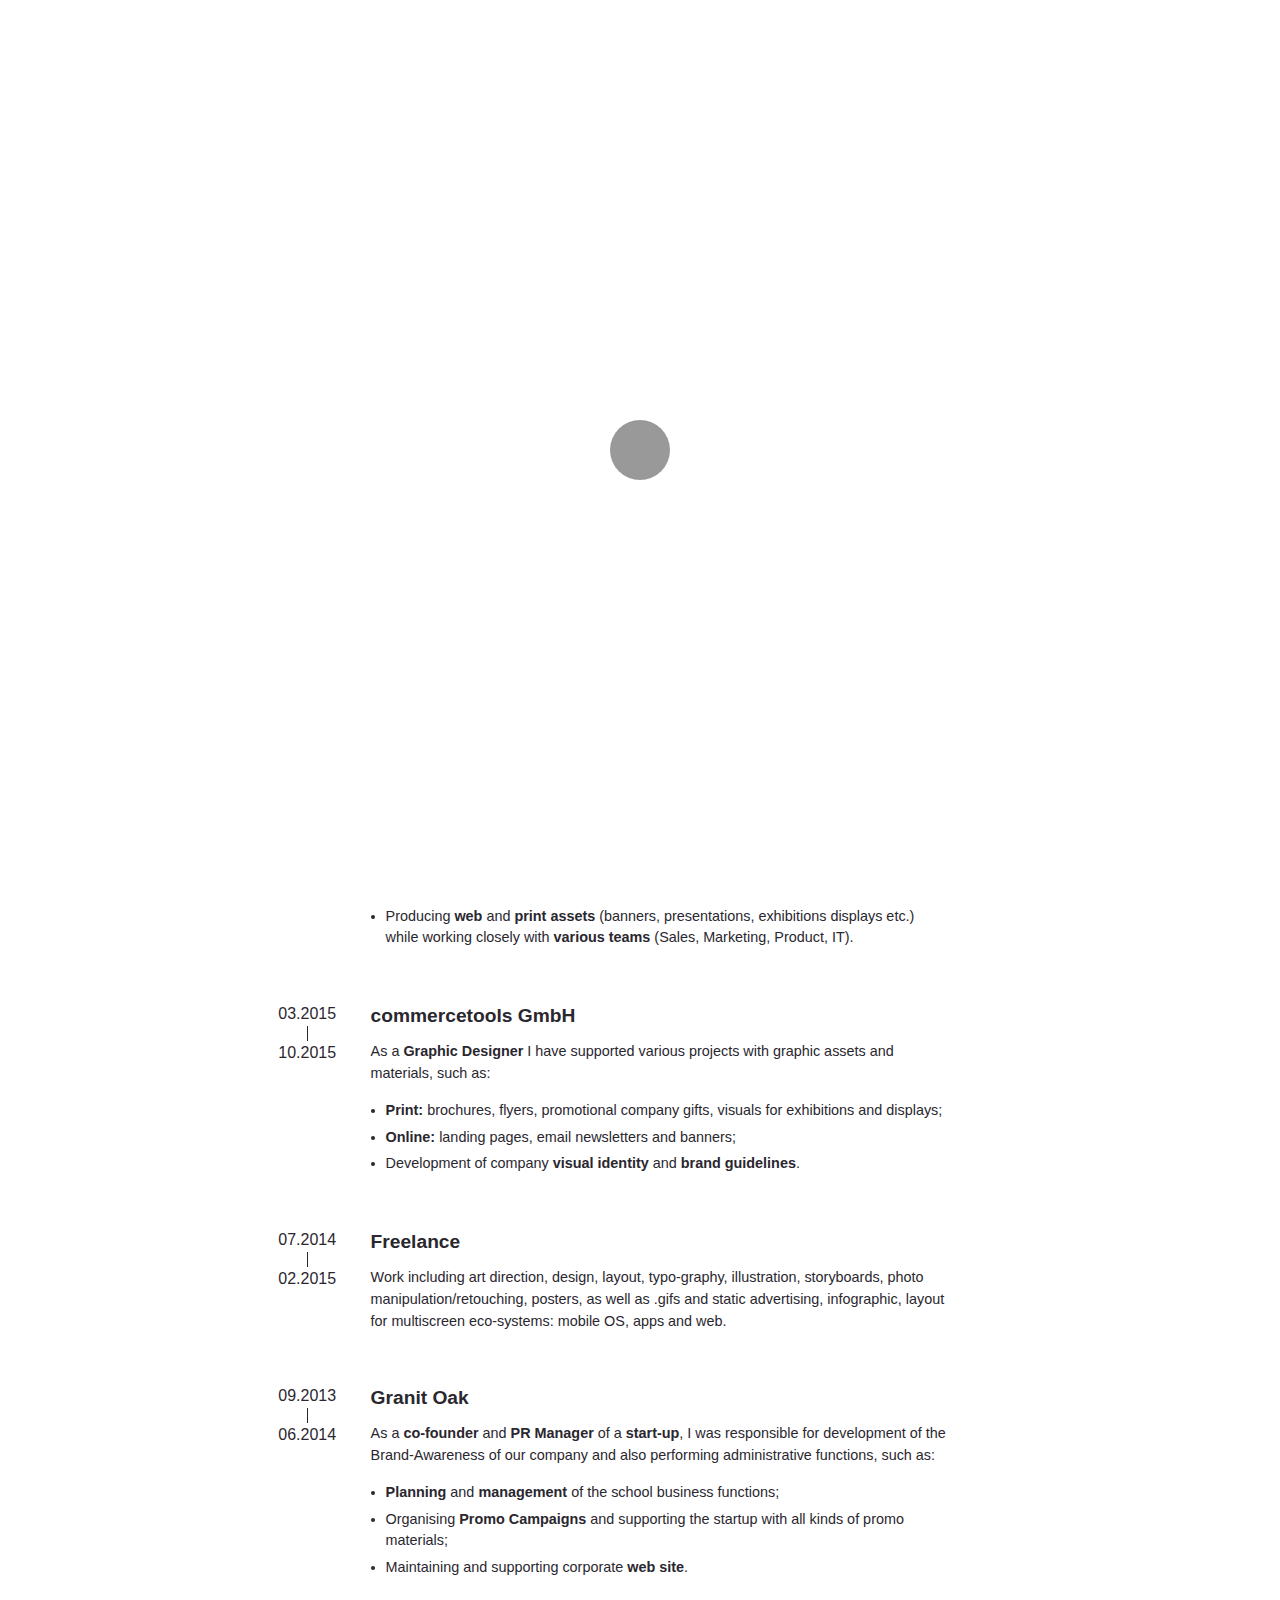
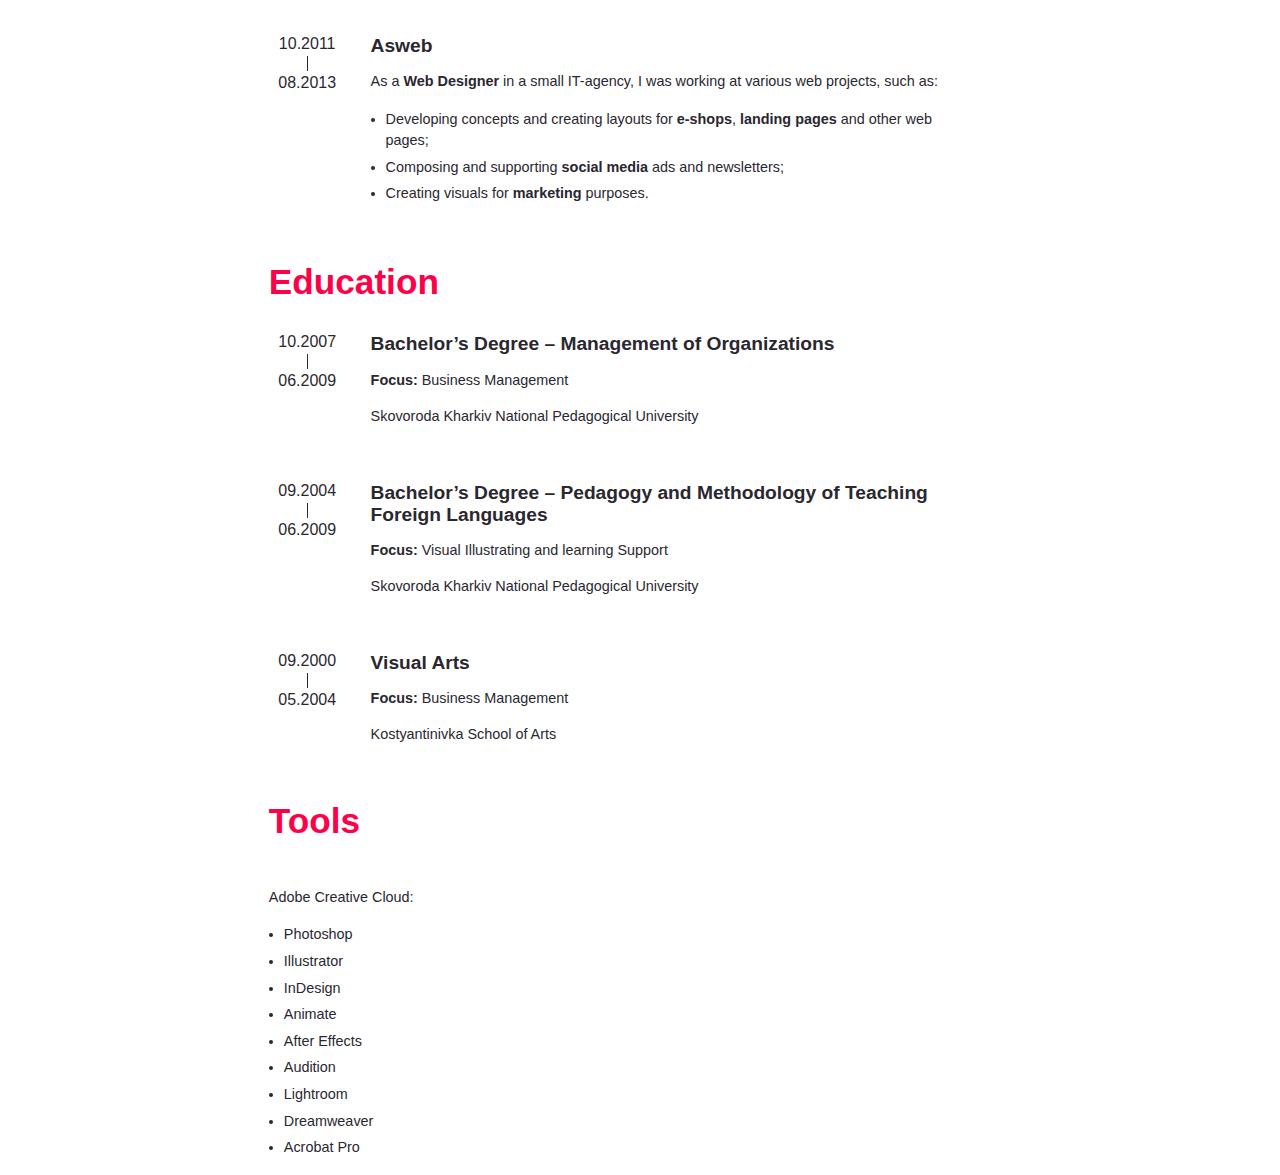
==== cv.html @ 1676bf12 "added cv" ====
<!DOCTYPE html>
<html lang="en" class="no-js">

<head>
	<meta charset="UTF-8" />
	<meta name="viewport" content="width=device-width, initial-scale=1">
	<title>Elena Volovicheva</title>
	<meta name="description" content="Online Portfolio of Elena Volovicheva." />
	<meta name="keywords" content="elena volovicheva, portfolio, designer, visual designer, web designer, designer berlin, front-end developer, front end developer"
	/>
	<meta name="author" content="Elena Volovicheva" />
	<link rel="shortcut icon" href="favicon.ico">
	<link rel="stylesheet" type="text/css" href="css/base.css" />
	<link rel="stylesheet" href="plyr-master/dist/plyr.css">
	<script>document.documentElement.className = "js"; var supportsCssVars = function () { var e, t = document.createElement("style"); return t.innerHTML = "root: { --tmp-var: bold; }", document.head.appendChild(t), e = !!(window.CSS && window.CSS.supports && window.CSS.supports("font-weight", "var(--tmp-var)")), t.parentNode.removeChild(t), e }; supportsCssVars() || alert("Please view this page in a modern browser that supports CSS Variables.");</script>
</head>

<body class="loading">
	<svg class="hidden">
		<symbol id="icon-arrow" viewBox="0 0 24 24">
			<title>arrow</title>
			<polygon points="6.3,12.8 20.9,12.8 20.9,11.2 6.3,11.2 10.2,7.2 9,6 3.1,12 9,18 10.2,16.8 " />
		</symbol>
		<symbol id="icon-drop" viewBox="0 0 55 55">
			<title>Elena Volovicheva</title>
			<a href="index.html">
				<path class="cls-1 logo" d="M0,46.43l.52-.21c.34-.13.84-.36,1.49-.67a37.86,37.86,0,0,0,5.26-3.17A71,71,0,0,0,22.59,26.91a65.69,65.69,0,0,0,3.87-5.84,45.23,45.23,0,0,0,3.26-6.62,21.59,21.59,0,0,0,1-3.56,9.15,9.15,0,0,0,.1-3.44A3.08,3.08,0,0,0,29.4,5.24,4.88,4.88,0,0,0,28,4.74a9.1,9.1,0,0,0-1.71-.14,12.25,12.25,0,0,0-7.17,2.32A17.72,17.72,0,0,0,14,13.06a39.6,39.6,0,0,0-3.95,16.71,48,48,0,0,0,.41,8.74,29.63,29.63,0,0,0,2.25,8.16c1.12,2.44,2.87,4.52,4.75,4.62l.18,0s.12,0,0,0h.13a3.11,3.11,0,0,0,.48,0,7.87,7.87,0,0,0,.81-.13,10.78,10.78,0,0,0,1.78-.57,21.24,21.24,0,0,0,3.49-1.9A66.26,66.26,0,0,0,36.18,37.91a136.07,136.07,0,0,0,9-11.47A145.24,145.24,0,0,0,56.54,7.62C57.72,5.23,58.6,3.33,59.17,2S60,0,60,0s-.22.73-.65,2.1-1.1,3.36-2.11,5.84A123.44,123.44,0,0,1,47.13,27.71a117.44,117.44,0,0,1-8.69,12.12A63.69,63.69,0,0,1,26.33,51.59a24,24,0,0,1-4,2.31,14.26,14.26,0,0,1-2.36.82,11.18,11.18,0,0,1-1.36.24c-.27,0-.43,0-.62,0H17.2a8,8,0,0,1-5.1-2.45,15.26,15.26,0,0,1-2.87-4.22,33,33,0,0,1-2.64-9.23,52.7,52.7,0,0,1-.53-9.47A43.43,43.43,0,0,1,10.6,11.24a20.56,20.56,0,0,1,6.34-7.36A16.2,16.2,0,0,1,21.4,1.75a16.69,16.69,0,0,1,2.39-.51c.41-.05.84-.08,1.26-.12l1.08,0a13.16,13.16,0,0,1,2.53.26,7.9,7.9,0,0,1,2.5,1,6,6,0,0,1,2,2,7,7,0,0,1,.9,2.54,11.92,11.92,0,0,1-.28,4.66,24.6,24.6,0,0,1-1.33,4A54.26,54.26,0,0,1,24.4,28.31a71.83,71.83,0,0,1-8.83,9,56.26,56.26,0,0,1-7.86,5.71,34.39,34.39,0,0,1-5.62,2.7c-.68.25-1.2.42-1.55.52Z"
				/>
			</a>
		</symbol>
		<symbol id="icon-plus" viewBox="0 0 25 24">
			<title>plus</title>
			<path d="M13.568 11.216h11.216v1.568H13.568V24H12V12.784H.784v-1.568H12V0h1.568v11.216z" />
		</symbol>
		<symbol id="icon-arrowdown" viewBox="0 0 12 25">
			<title>arrow down</title>
			<path d="M4.916.3v21.017l-3.563-3.564L.25 18.856 5.7 24.3l5.45-5.444-1.102-1.103-3.564 3.564V.3z" />
		</symbol>
	</svg>
	<section class="scrollable">
		<div class="message">View on a larger screen is recommended</div>
		<!-- Outer grid (header, title, etc.) -->
		<div class="grid-scrollable grid--outer">
			<header class="codrops-header">
				<div class="codrops-links">
					<a class="codrops-icon codrops-icon--drop" href="#" title="Back to the article">
						<svg class="icon icon--drop">
							<use xlink:href="#icon-drop"></use>
						</svg>
					</a>
				</div>
			</header>
			<div class="title-wrap">
				<h2 class="title">Work Expeience</h2>
				<div class="cv-container">
					<div class="cv-block-container">
							<div class="cv-block-left">
								<span class="cv-date">05.2018</span>
								<div class="vertical-line"></div>
								<span class="cv-date">Present</span>
							</div>
								<div class="cv-block-right">
									<span class="company-name">Fonpit AG</span>
									<p>As a <b>Senior Visual UI Designer</b> and member of <b>Development Team</b>, performing a managing and <b>Art Direction</b> role.
									</p>
									<ul class="job-description">
										<li>Front-end development for various...</li>
										<li><b>Web Pages</b> and <b>Apps</b>: concepting, creating UX flows, prototyping and layouting;</li>
										<li><b>Automatisation</b> of the process of creating visual assets for internal usage;</li>
										<li><b>Also</b>: photography with postproduction, branding, illustrating, motion design.</li>
									</ul>
								</div>
					</div>
				<div class="cv-block-container">
					<div class="cv-block-left">
						<span class="cv-date">03.2017</span>
						<div class="vertical-line"></div>
						<span class="cv-date">05.2018</span>
					</div>
						<div class="cv-block-right">
							<span class="company-name">orderbird AG</span>
							<p>As a <b>Visual Designer</b> in <b>Marketing Department</b>, I have participated as a co-creative director, concepting and executing various kinds of design projects, such as:
							</p>
							<ul class="job-description">
								<li>Marketing campaigns, which include <b>animations</b>, explanation <b>videos</b>, <b>HTML5</b> and <b>static</b> banners, print materials;</li>
								<li><b>Web Pages</b> and <b>Apps</b>: concepting, creating UX flows, prototyping and layouting;</li>
								<li><b>Automatisation</b> of the process of creating visual assets for internal usage;</li>
								<li><b>Also</b>: photography with postproduction, branding, illustrating, motion design.</li>
							</ul>
						</div>
				</div>
				<div class="cv-block-container">
						<div class="cv-block-left">
							<span class="cv-date">03.2016</span>
							<div class="vertical-line"></div>
							<span class="cv-date">03.2017</span>
						</div>
						<div class="cv-block-right">
							<span class="company-name">simplesurance GmbH</span>
							<p>As a <b>Visual Designer</b> my field of responsibility included executing projects for internal needs of the company, as well the client‘s needs:
							</p>
							<ul class="job-description">
								<li>Creating wireframes and <b>high-fidelity mockups</b> to communicate design concepts of various <b>technical solutions</b> (e.g. White Label, API and Plugin) to the clients;</li>
								<li>Producing <b>web</b> and <b>print assets</b> (banners, presentations, exhibitions displays etc.) while working closely with <b>various teams</b> (Sales, Marketing, Product, IT).</li>
							</ul>
						</div>
					</div>
					<div class="cv-block-container">
							<div class="cv-block-left">
								<span class="cv-date">03.2015</span>
								<div class="vertical-line"></div>
								<span class="cv-date">10.2015</span>
							</div>
							<div class="cv-block-right">
								<span class="company-name">commercetools GmbH</span>
								<p>As a <b>Graphic Designer</b> I have supported various projects with graphic assets and materials, such as:
								</p>
								<ul class="job-description">
									<li><b>Print: </b>brochures, flyers, promotional company gifts, visuals for exhibitions and displays;</li>
									<li><b>Online: </b>landing pages, email newsletters and banners;</li>
									<li>Development of company <b>visual identity</b> and <b>brand guidelines</b>.</li>
								</ul>
							</div>
						</div>				
						<div class="cv-block-container">
								<div class="cv-block-left">
									<span class="cv-date">07.2014</span>
									<div class="vertical-line"></div>
									<span class="cv-date">02.2015</span>
								</div>
								<div class="cv-block-right">
									<span class="company-name">Freelance</span>
									<p>Work including art direction, design, layout, typo-graphy, illustration, storyboards, photo manipulation/retouching, posters, as well as .gifs and static advertising, infographic, layout for multiscreen eco-systems: mobile OS, apps and web.
									</p>
								</div>
							</div>				
							<div class="cv-block-container">
									<div class="cv-block-left">
										<span class="cv-date">09.2013</span>
										<div class="vertical-line"></div>
										<span class="cv-date">06.2014</span>
									</div>
									<div class="cv-block-right">
										<span class="company-name">Granit Oak</span>
										<p>As a <b>co-founder</b> and <b>PR Manager</b> of a <b>start-up</b>, I was responsible for development of the Brand-Awareness of our company and also performing administrative functions, such as:
										</p>
										<ul class="job-description">
											<li><b>Planning</b> and <b>management</b> of the school business functions;</li>
											<li>Organising <b>Promo Campaigns</b> and supporting the startup with all kinds of promo materials;</li>
											<li>Maintaining and supporting corporate <b>web site</b>.</li>
										</ul>
									</div>
							</div>
							<div class="cv-block-container">
									<div class="cv-block-left">
										<span class="cv-date">10.2011</span>
										<div class="vertical-line"></div>
										<span class="cv-date">08.2013</span>
									</div>
									<div class="cv-block-right">
										<span class="company-name">Asweb</span>
										<p>As a <b>Web Designer</b> in a small IT-agency, I was working at various web projects, such as:
										</p>
										<ul class="job-description">
											<li>Developing concepts and creating layouts for <b>e-shops</b>, <b>landing pages</b> and other web pages;</li>
											<li>Composing and supporting <b>social media</b> ads and newsletters;</li>
											<li>Creating visuals for <b>marketing</b> purposes.</li>
										</ul>
									</div>
							</div>
							<div>
								<h2 class="title">Education</h2>
								<div class="space-30"></div>
							</div>
							<div class="cv-block-container">
									<div class="cv-block-left">
										<span class="cv-date">10.2007</span>
										<div class="vertical-line"></div>
										<span class="cv-date">06.2009</span>
									</div>
									<div class="cv-block-right">
										<span class="company-name">Bachelor’s Degree – Management of Organizations</span>
										<p><b>Focus:</b> Business Management
										</p>
										<p>Skovoroda Kharkiv National Pedagogical University
										</p>
									</div>
							</div>
							<div class="cv-block-container">
									<div class="cv-block-left">
										<span class="cv-date">09.2004</span>
										<div class="vertical-line"></div>
										<span class="cv-date">06.2009</span>
									</div>
									<div class="cv-block-right">
										<span class="company-name">Bachelor’s Degree – Pedagogy and Methodology of Teaching Foreign Languages</span>
										<p><b>Focus:</b> Visual Illustrating and learning Support
										</p>
										<p>Skovoroda Kharkiv National Pedagogical University
										</p>
									</div>
							</div>							
							<div class="cv-block-container">
									<div class="cv-block-left">
										<span class="cv-date">09.2000</span>
										<div class="vertical-line"></div>
										<span class="cv-date">05.2004</span>
									</div>
									<div class="cv-block-right">
										<span class="company-name">Visual Arts</span>
										<p><b>Focus:</b> Business Management
										</p>
										<p>Kostyantinivka School of Arts
										</p>
									</div>
							</div>
							<div>
								<h2 class="title">Tools</h2>
								<div class="space-30"></div>
							</div>
							<div>
								<div>
									<p>Adobe Creative Cloud:</p>
									<ul class="job-description">
										<li>Photoshop</li>
										<li>Illustrator</li>
										<li>InDesign</li>
										<li>Animate</li>
										<li>After Effects</li>
										<li>Audition</li>
										<li>Lightroom</li>
										<li>Dreamweaver</li>
										<li>Acrobat Pro</li>
									</ul>
								</div>
								<div></div>
							</div>
			</div>
			</div>
			<a href="index.html" class="menu-item zero-item">Home</a>
			<a href="works.html" class="menu-item first-item">Works</a>
			<a href="cv.html" class="menu-item second-item">Curriculum Vitae</a>
			<a href="contact.html" class="menu-item last-item">Contact</a>
			<div class="side">
				<span class="side__content">Produced in London</span>
				<span class="side__content">Made by Brain Gap</span>
			</div>
		</div>
	</section>
	<script src="js/imagesloaded.pkgd.min.js"></script>
	<script src="js/TweenMax.min.js"></script>
	<script src="js/demo.js"></script>
</body>

</html>
---- css/base.css ----
@import url('https://fonts.googleapis.com/css?family=Playfair+Display:400,700');
article,aside,details,figcaption,figure,footer,header,hgroup,main,nav,section,summary{display:block;}audio,canvas,video{display:inline-block;}audio:not([controls]){display:none;height:0;}[hidden]{display:none;}html{font-family:sans-serif;-ms-text-size-adjust:100%;-webkit-text-size-adjust:100%;}body{margin:0;}a:focus{outline:thin dotted;}a:active,a:hover{outline:0;}h1{font-size:2em;margin:0.67em 0;}abbr[title]{border-bottom:1px dotted;}b,strong{font-weight:bold;}dfn{font-style:italic;}hr{-moz-box-sizing:content-box;box-sizing:content-box;height:0;}mark{background:#ff0;color:#000;}code,kbd,pre,samp{font-family:monospace,serif;font-size:1em;}pre{white-space:pre-wrap;}q{quotes:"\201C" "\201D" "\2018" "\2019";}small{font-size:80%;}sub,sup{font-size:75%;line-height:0;position:relative;vertical-align:baseline;}sup{top:-0.5em;}sub{bottom:-0.25em;}img{border:0;}svg:not(:root){overflow:hidden;}figure{margin:0;}fieldset{border:1px solid #c0c0c0;margin:0 2px;padding:0.35em 0.625em 0.75em;}legend{border:0;padding:0;}button,input,select,textarea{font-family:inherit;font-size:100%;margin:0;}button,input{line-height:normal;}button,select{text-transform:none;}button,html input[type="button"],input[type="reset"],input[type="submit"]{-webkit-appearance:button;cursor:pointer;}button[disabled],html input[disabled]{cursor:default;}input[type="checkbox"],input[type="radio"]{box-sizing:border-box;padding:0;}input[type="search"]{-webkit-appearance:textfield;-moz-box-sizing:content-box;-webkit-box-sizing:content-box;box-sizing:content-box;}input[type="search"]::-webkit-search-cancel-button,input[type="search"]::-webkit-search-decoration{-webkit-appearance:none;}button::-moz-focus-inner,input::-moz-focus-inner{border:0;padding:0;}textarea{overflow:auto;vertical-align:top;}table{border-collapse:collapse;border-spacing:0;}
*,
*::after,
*::before {
	box-sizing: border-box;
}

body {
	/* --color-emphasis: #fbc92d; */
	--color-emphasis: #fe0048;
	--color-text: #2a272f;
	--color-bg: #fff;
	--color-link: #000;
	--color-link-hover: #444;
	--color-revealer: #fe0048;
	 /* rgb(250, 201, 47); */
	--color-side-text: #ddd;
	--color-toggle-bg: #333;
	--color-toggle: #fff;
	--color-title-full: #aaa;
	--color-description-full: #929292;
	--color-lines: #f3f3f3;
	font-family: 'Montserrat', sans-serif;
	min-height: 100vh;
	color: #57585c;
	color: var(--color-text);
	background-color: #fff;
	background-color: var(--color-bg);
}

.scrollable {
	overflow-y: scroll;
}

p {
	font-size: 0.9em;
	line-height: 1.5em;
}

a:active {
	color: var(--color-emphasis);
}

iframe {
	border: none;
}

.player {
	margin-bottom: 20px;
}

.banner-container {
	display: flex;
	flex-direction: column;
}

.column {
	margin-left: 5px;
}

.flex {
	display: flex;
}

.label {
	font-size: 0.85rem;
	line-height: 0;
	color: var(--color-description-full);
	margin-top: 10px;
}

/* Page Loader */
.js .loading::before {
	content: '';
	position: fixed;
	z-index: 100000;
	top: 0;
	left: 0;
	width: 100%;
	height: 100%;
	background: var(--color-bg);
}

.js .loading::after {
	content: '';
	position: fixed;
	z-index: 100000;
	top: 50%;
	left: 50%;
	width: 60px;
	height: 60px;
	margin: -30px 0 0 -30px;
	pointer-events: none;
	border-radius: 50%;
	opacity: 0.4;
	background: var(--color-link);
	animation: loaderAnim 0.7s linear infinite alternate forwards;
}

@keyframes loaderAnim {
	to {
		opacity: 1;
		transform: scale3d(0.5,0.5,1);
	}
}

a {
	text-decoration: none;
	color: var(--color-link);
	outline: none;
}

a:hover,
a:focus {
	color: var(--color-link-hover);
	outline: none;
}

.hidden {
	position: absolute;
	overflow: hidden;
	width: 0;
	height: 0;
	pointer-events: none;
}

.message {
	position: relative;
	z-index: 100;
	padding: 1rem;
	font-size: 0.75rem;
	text-align: center;
	color: var(--color-bg);
	background: var(--color-text);
}

/* Icons */
.icon {
	display: block;
	width: 1.5em;
	height: 1.5em;
	margin: 0 auto;
	fill: currentColor;
}

.logo {
	fill: var(--color-emphasis);
}

main {
	position: relative;
	height: 100vh;
}

.my_pic-container {
	display: flex;
    justify-content: flex-end;
}

.my-pic {
	height: 85vh;
	margin-top: 15vh;
}

.grid--thumbs {
	display: none;
}

.grid--outer {
	padding: 1.5rem;
}

.codrops-header {
	position: relative;
	display: flex;
	flex-direction: row;
	align-items: center;
}

.codrops-header__title {
	font-size: 1em;
	font-weight: normal;
	margin: 0;
}

.codrops-links {
	position: relative;
	display: flex;
	justify-content: center;
	margin: 0 1em 0 0;
	text-align: center;
	white-space: nowrap;
}

.codrops-icon {
	display: inline-block;
	margin: 0.15em;
	padding: 0.25em;
}

.title-wrap {
	padding: 2rem 0;
	margin-top: 5vh;
}

.side {
	font-size: 0.85rem;
	color: var(--color-side-text);
}

.side__content {
	display: block;
	padding: 0 1rem 0 0;
}

.grid__item-title {
	font-weight: normal;
}

.title {
	margin: 0;
	font-size: 2rem;
	line-height: 1.2;
	color: var(--color-emphasis);
}

.subtitle {
	font-size: 1rem;
	margin: 0;
}

.profession {
	font-size: 1.25rem;
	margin: 0 0 25px 0;
	display: block;
}

.year {
	font-size: 1rem;
	display: block;
}

.fullview__details-container {
	margin-top: 20px;
}

.fullview__details {
	text-transform: uppercase;
	color: var(--color-emphasis);
	font-size: 0.85rem;
	margin-bottom: 0;
}

.year::before {
	content: '―';
	margin-right: 0.5rem;
}

.fullview__item {
	background-size: cover;
	background-position: 50% 50%;
	padding: 80vh 1.5rem 1.5rem;
	margin: 0 0 2rem 0;
	overflow-y: scroll;
}

.fullview__item-title {
	color: var(--color-emphasis);
	line-height: 1.85rem;
	padding-bottom: 4px;
}

.fullview__item-titlewrap {
	margin-top: 5rem;
	/* position: fixed; */
	padding: 1.5rem;
	background: #fff;
}

.fullview__title {
	display: none;
	color: var(--color-title-full);
	font-weight: normal;
	font-size: 1rem;
}

.fullview__item-number {
	font-size: 1.5rem;
	padding: 3rem 1.5rem 0 1.5rem;
	margin-top: 3rem;
	background: #fff;
	display: block;
}

.fullview__item-title {
	font-weight: bold;
	font-size: 1.75rem;
	margin: 0;
}

.fullview__item-description {
	font-size: 0.85rem;
	color: var(--color-description-full);
	margin: 0;
}

.fullview__item-more {
	font-weight: bold;
}

.fullview__year-list {
	padding-left: 0;
	margin-top: 4px;
	max-width: 360px;
	font-size: 0.85rem;
	line-height: 1rem;
}

.fullview__year-list li {
	line-height: 1.2rem;
	list-style-type: none;
}

.showcase-container {
	margin-top: 5rem;
	display: flex;
	flex-direction: column;
	width: 90vw;
	z-index: 1;
	margin-left: 8vw;
}

.player-container {
    width: 100%;
    height: 100%;
    max-width: 1034px;
    max-height: 543px;
    margin: 0 auto;
}

.player-container div {
	position: relative;
    padding-top: 25px;
    padding-bottom: 67.5%;
    height: 0;
}

.player {
    box-sizing: border-box;
    background: url(../img/Laptop-frame.png) center center no-repeat;
    background-size: contain;
    padding: 11.9% 15.5% 14.8%;
    position: absolute;
    top: 0;
    left: 0;
    width: 100%;
    height: 100%;
}

.player-frame {
	position: absolute;
	top: 0;
	left: 0;
	width: 100%;
	height: 100%;
}

.first-view {
	display: flex;
}

@media screen and (min-width: 55em) {
	.js main {
		/* height: 100vh; */
		overflow: hidden;
	}
	.message {
		display: none;
	}
	.codrops-header {
		padding: 1rem;
	}
	.title {
		font-size: 2.75vw;
	}
	.side {
		display: flex;
	}
	.side__content {
		padding: 1rem;
	}
	.grid {
		position: absolute;
		top: 0;
		left: 0;
		width: 100%;
		height: 100vh;
		display: grid;
		grid-template-columns: 16vw 16vw 16vw 20vw 12vw;
		grid-column-gap: 5vw;
		pointer-events: none;
		overflow: hidden;
	}

	.grid-scrollable {
		position: absolute;
		top: 0;
		left: 0;
		width: 100%;
		display: grid;
		grid-template-columns: 16vw 16vw 16vw 20vw 12vw;
		grid-column-gap: 5vw;
		pointer-events: none;
		overflow: hidden;
	}

	.cv-container {
		margin-top: 30px;
		display: flex;
		flex-direction: column;
	}
	.cv-block-container {
		display: flex;
		margin-bottom: 40px;
	}
	.cv-block-left {
		flex-grow: 1;
		max-width: 6vw;
		margin-right: 25px;
		display: flex;
		align-items: center;
		flex-direction: column;
		align-items: center;
	}
	.cv-block-right {
		flex-grow: 2;
		max-width: 45vw;
	}
	.cv-date {
		font-size: 1em;
		font-weight: 400;
	}
	.company-name {
		font-size: 1.2em;
		font-weight: 700;
		margin-bottom: 15px;
	}
	.vertical-line {
		width: 1px;
		height: 15px;
		margin: 3px auto;
		background-color: var(--color-text);
	}
	.job-description {
		padding-left: 15px;
	}
	.job-description li {
		font-size: 0.9em;
		line-height: 1.5em;
		margin-top: 5px;
	}
	.grid--outer {
		padding: 0;
		grid-template-rows: 13vh auto;
		align-items: start;
	}
	.grid__box:not(:first-child),
	.grid__box:not(:last-child)  {
		border: 1px solid var(--color-lines);
		border-width: 0 1px;
	}
	.grid--thumbs {
		z-index: 100;
	}
	.grid__item {
		pointer-events: auto;
		align-self: end;
		transform: translate3d(0,30px,0);
	}
	.grid__item::after {
		content: '';
		position: absolute;
		width: calc(100% + 2rem);
		height: calc(100% + 3rem);
		bottom: 0;
		left: 0;
	}
	.grid__item:not(.grid__item--more) {
		cursor: pointer;
	}
	.grid__item-imgwrap {
		position: relative;
		overflow: hidden;
	}
	.grid__item-img {
		width: 100%;
	} 
	.grid__item-bg {
		width: 120%;
		height: 120%;
		position: absolute;
		top: -10%;
		left: -10%;
		background-size: cover;
	}
	.codrops-header {
		pointer-events: auto;
		grid-area: 1 / 1 / 1 / 5;
	}
	.title-wrap {
		padding: 0;
		grid-area: 2 / 2 / 2 / 6;
	}

	.my_story-wrap {
		padding: 0 37vw 0 0;
	}

	.menu-item {
		margin: 1.5rem 1.5rem 0 0;
		pointer-events: auto;
		justify-self: start;
		display: inline-block;
		text-align: left;
		z-index: 1;
	}

	.space-30 {
		height: 30px;
	}

	.zero-item {
		grid-area: 1 / 2 / 1 / 6;
	}

	.first-item {
		grid-area: 1 / 3 / 1 / 6;
	}

	.second-item {
		grid-area: 1 / 4 / 1 / 6;
	}

	.last-item {
		grid-area: 1 / 5 / 1 / 6;
	}

	.side {
		-webkit-writing-mode: vertical-rl;
		writing-mode: vertical-rl;
		grid-area: 2 / 5 / 2 / 6;
	}
	.grid__toggle {
		background: var(--color-toggle-bg);
		color: var(--color-toggle);
		border: 0;
		margin: 0;
		padding: 0;
		cursor: pointer;
		height: calc(12vw + 30px);
		display: flex;
		flex-direction: column;
		align-items: center;
		justify-content: center;
		font-size: 1.15rem;
		position: relative;
		width: 100%;
		pointer-events: auto;
	}
	.grid__toggle:focus {
		outline: none;
	}
	.grid__toggle-inner {
		display: flex;
		align-items: flex-end;
	}
	.grid__toggle-more {
		display: inline-block;
		margin-top: -30px;
	}
	.grid__toggle-back {
		opacity: 0;
		position: absolute;
		height: 50%;
		bottom: 0;
		display: flex;
		align-items: center;
	}
	.grid__toggle-icon {
		width: 0.75rem;
		height: 1.05rem;
		margin: 0.15rem 0 0 0.5rem;
		display: inline-block;
		fill: currentColor;
		stroke-width: 1px;
		stroke: #fff;
	}
	.grid__toggle-icon--more {
		height: 0.75rem;
		stroke-width: 2px;
	}
	.grid__item-title,
	.grid__item-number {
		z-index: 100;
		-webkit-writing-mode: vertical-rl;
		writing-mode: vertical-rl;
	}
	.grid__item-title span,
	.grid__item-number span {
		display: block;
	}
	.grid__item-title {
		position: absolute;
		top: -2rem;
		right: -1.75rem;
		white-space: nowrap;
		margin: 0;
	}
	.grid__item-number {
		top: -2rem;
		right: 0;
		line-height: 1;
		position: absolute;
		font-size: 1.5rem;
	}
	.fullview {
		position: absolute;
		top: 0;
		left: 0;
		width: 100%;
		height: 100vh;
		pointer-events: none;
	}
	.fullview__title {
		display: block;
		position: absolute;
		margin: 2rem;
		line-height: 1;
		bottom: 0;
		top: auto;
		left: 0;
		-webkit-writing-mode: vertical-rl;
		writing-mode: vertical-rl;
		transform: scale(-1);
	}

	.fullview__details-container {
		margin-top: 40px;
	}

	.fullview__details {
		color: var(--color-emphasis);
		margin-bottom: 5px;
		font-size: 0.85rem;
		font-weight: bold;
		display: block;
		text-transform: uppercase;
		line-height: 1;
		bottom: 0;
		top: auto;
		left: 0;
	}

	.fullview__year-list {
		list-style-type: none;
		padding-left: 0;
		margin-top: 0;
		max-width: 360px;
		font-size: 0.85rem;
		line-height: 1rem;
	}
	.fullview__year-list ul {
		list-style-type: none;
	}
	.fullview__year-list li {
		line-height: 1.2rem;
		list-style-type: none;
	}
	
	.fullview__item {
		display: grid;
		position: absolute;
		top: 0;
		left: 0;
		width: 100%;
		height: 100vh;
		display: grid;
		grid-template-columns: 33% 67%;
		padding: 2rem;
		margin: 0;
	}
	.fullview__item-number {
		align-self: start;
		background: none;
		padding: 0;
	}
	.fullview__item-titlewrap {
		align-self: end;
		margin-top: 30px;
		/* text-align: right; */
		background: none;
		padding: 0;
	}
	.fullview__item-title {
		color: var(--color-emphasis);
		font-size: 2.25rem;
		font-weight: bold;
	}
	.fullview__item-description {
		max-width: 360px;
		line-height: 1rem;
		margin-top: 2px;
	}
	.fullview,
	.fullview__item {
		opacity: 0;
	}
	.revealer {
		position: absolute;
		top: 100vh;
		left: 0;
		width: 100%;
		height: 100vh;
		background: var(--color-revealer);
	}
}
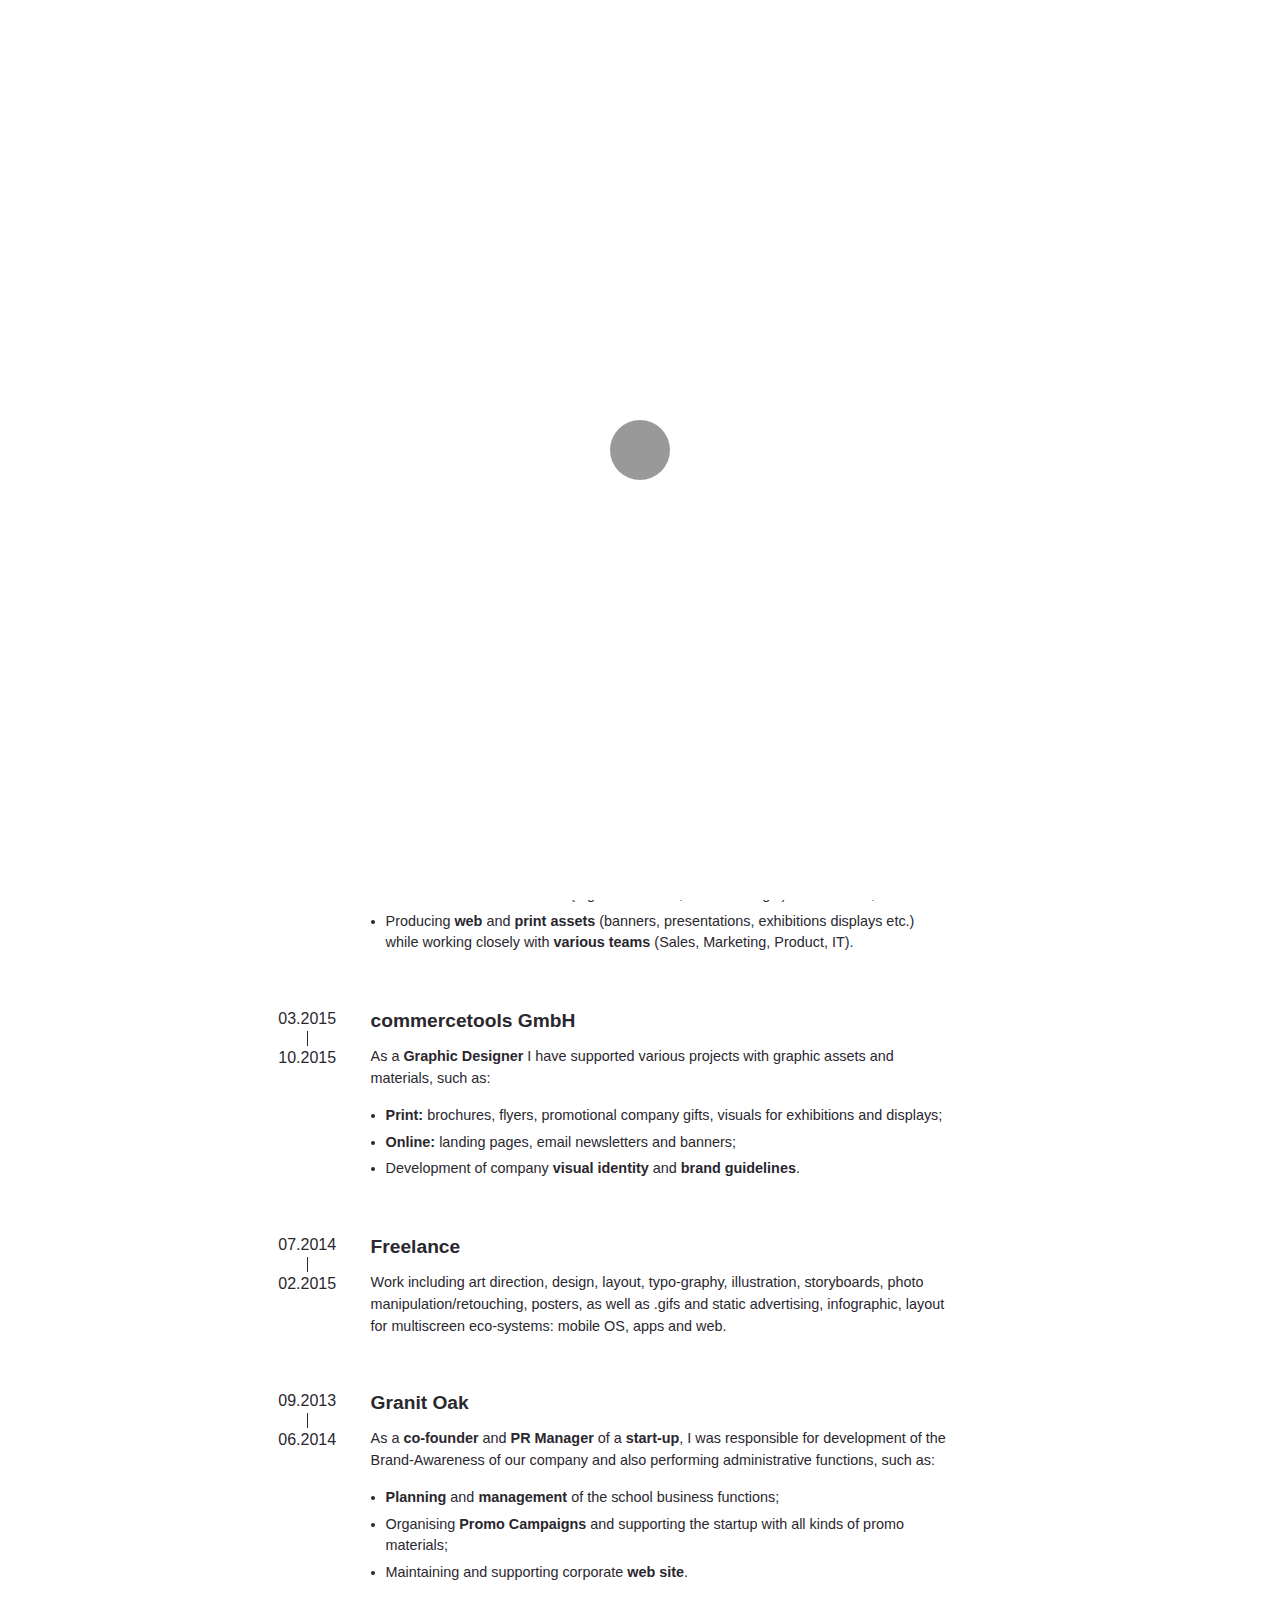
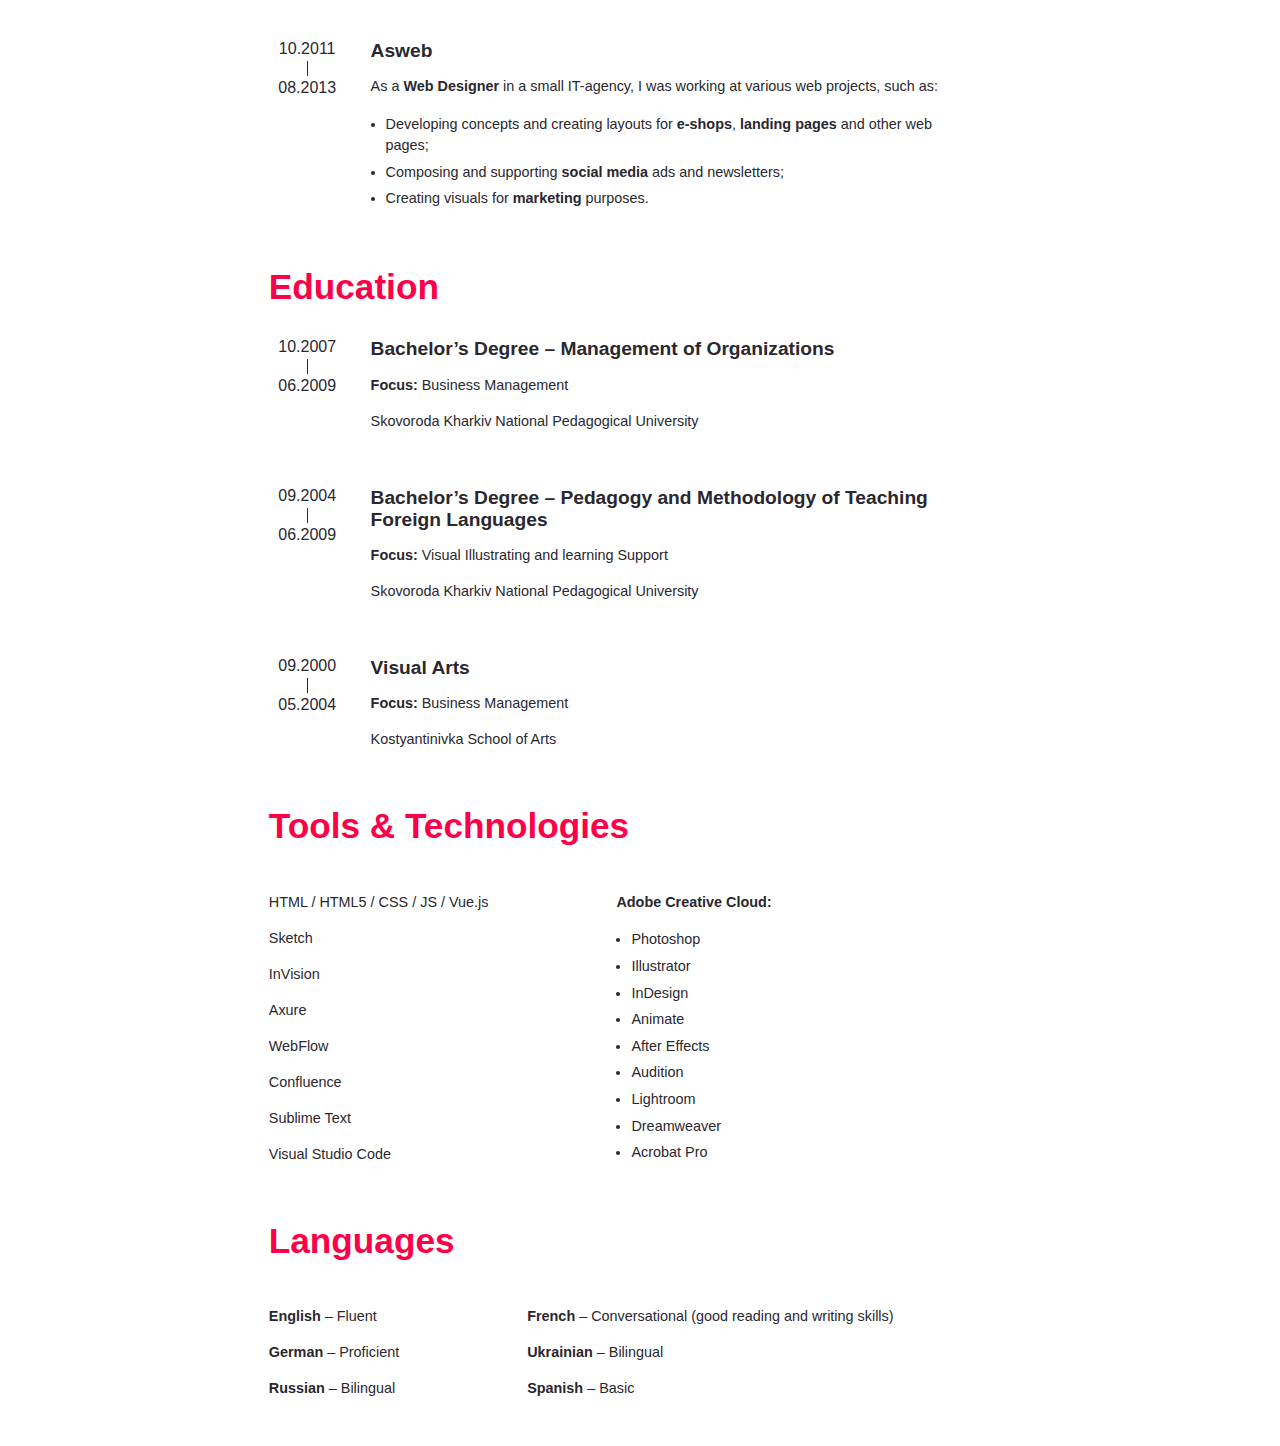
==== commit 18132f40: "added menu" ====
--- a/cv.html
+++ b/cv.html
@@ -1,6 +1,5 @@
 <!DOCTYPE html>
 <html lang="en" class="no-js">
-
 <head>
 	<meta charset="UTF-8" />
 	<meta name="viewport" content="width=device-width, initial-scale=1">
@@ -11,240 +10,286 @@
 	<meta name="author" content="Elena Volovicheva" />
 	<link rel="shortcut icon" href="favicon.ico">
 	<link rel="stylesheet" type="text/css" href="css/base.css" />
-	<link rel="stylesheet" href="plyr-master/dist/plyr.css">
 	<script>document.documentElement.className = "js"; var supportsCssVars = function () { var e, t = document.createElement("style"); return t.innerHTML = "root: { --tmp-var: bold; }", document.head.appendChild(t), e = !!(window.CSS && window.CSS.supports && window.CSS.supports("font-weight", "var(--tmp-var)")), t.parentNode.removeChild(t), e }; supportsCssVars() || alert("Please view this page in a modern browser that supports CSS Variables.");</script>
 </head>
 
 <body class="loading">
-	<svg class="hidden">
-		<symbol id="icon-arrow" viewBox="0 0 24 24">
-			<title>arrow</title>
-			<polygon points="6.3,12.8 20.9,12.8 20.9,11.2 6.3,11.2 10.2,7.2 9,6 3.1,12 9,18 10.2,16.8 " />
-		</symbol>
-		<symbol id="icon-drop" viewBox="0 0 55 55">
-			<title>Elena Volovicheva</title>
-			<a href="index.html">
-				<path class="cls-1 logo" d="M0,46.43l.52-.21c.34-.13.84-.36,1.49-.67a37.86,37.86,0,0,0,5.26-3.17A71,71,0,0,0,22.59,26.91a65.69,65.69,0,0,0,3.87-5.84,45.23,45.23,0,0,0,3.26-6.62,21.59,21.59,0,0,0,1-3.56,9.15,9.15,0,0,0,.1-3.44A3.08,3.08,0,0,0,29.4,5.24,4.88,4.88,0,0,0,28,4.74a9.1,9.1,0,0,0-1.71-.14,12.25,12.25,0,0,0-7.17,2.32A17.72,17.72,0,0,0,14,13.06a39.6,39.6,0,0,0-3.95,16.71,48,48,0,0,0,.41,8.74,29.63,29.63,0,0,0,2.25,8.16c1.12,2.44,2.87,4.52,4.75,4.62l.18,0s.12,0,0,0h.13a3.11,3.11,0,0,0,.48,0,7.87,7.87,0,0,0,.81-.13,10.78,10.78,0,0,0,1.78-.57,21.24,21.24,0,0,0,3.49-1.9A66.26,66.26,0,0,0,36.18,37.91a136.07,136.07,0,0,0,9-11.47A145.24,145.24,0,0,0,56.54,7.62C57.72,5.23,58.6,3.33,59.17,2S60,0,60,0s-.22.73-.65,2.1-1.1,3.36-2.11,5.84A123.44,123.44,0,0,1,47.13,27.71a117.44,117.44,0,0,1-8.69,12.12A63.69,63.69,0,0,1,26.33,51.59a24,24,0,0,1-4,2.31,14.26,14.26,0,0,1-2.36.82,11.18,11.18,0,0,1-1.36.24c-.27,0-.43,0-.62,0H17.2a8,8,0,0,1-5.1-2.45,15.26,15.26,0,0,1-2.87-4.22,33,33,0,0,1-2.64-9.23,52.7,52.7,0,0,1-.53-9.47A43.43,43.43,0,0,1,10.6,11.24a20.56,20.56,0,0,1,6.34-7.36A16.2,16.2,0,0,1,21.4,1.75a16.69,16.69,0,0,1,2.39-.51c.41-.05.84-.08,1.26-.12l1.08,0a13.16,13.16,0,0,1,2.53.26,7.9,7.9,0,0,1,2.5,1,6,6,0,0,1,2,2,7,7,0,0,1,.9,2.54,11.92,11.92,0,0,1-.28,4.66,24.6,24.6,0,0,1-1.33,4A54.26,54.26,0,0,1,24.4,28.31a71.83,71.83,0,0,1-8.83,9,56.26,56.26,0,0,1-7.86,5.71,34.39,34.39,0,0,1-5.62,2.7c-.68.25-1.2.42-1.55.52Z"
-				/>
-			</a>
-		</symbol>
-		<symbol id="icon-plus" viewBox="0 0 25 24">
-			<title>plus</title>
-			<path d="M13.568 11.216h11.216v1.568H13.568V24H12V12.784H.784v-1.568H12V0h1.568v11.216z" />
-		</symbol>
-		<symbol id="icon-arrowdown" viewBox="0 0 12 25">
-			<title>arrow down</title>
-			<path d="M4.916.3v21.017l-3.563-3.564L.25 18.856 5.7 24.3l5.45-5.444-1.102-1.103-3.564 3.564V.3z" />
-		</symbol>
-	</svg>
+	<script src="navigation.js"></script>
 	<section class="scrollable">
 		<div class="message">View on a larger screen is recommended</div>
 		<!-- Outer grid (header, title, etc.) -->
 		<div class="grid-scrollable grid--outer">
-			<header class="codrops-header">
-				<div class="codrops-links">
-					<a class="codrops-icon codrops-icon--drop" href="#" title="Back to the article">
-						<svg class="icon icon--drop">
-							<use xlink:href="#icon-drop"></use>
-						</svg>
-					</a>
-				</div>
-			</header>
 			<div class="title-wrap">
 				<h2 class="title">Work Expeience</h2>
 				<div class="cv-container">
 					<div class="cv-block-container">
-							<div class="cv-block-left">
-								<span class="cv-date">05.2018</span>
-								<div class="vertical-line"></div>
-								<span class="cv-date">Present</span>
+						<div class="cv-block-left">
+							<span class="cv-date">05.2018</span>
+							<div class="vertical-line"></div>
+							<span class="cv-date">Present</span>
+						</div>
+						<div class="cv-block-right">
+							<span class="company-name">Fonpit AG</span>
+							<p>As a
+								<b>Senior Visual UI Designer</b> and member of
+								<b>Development Team</b>, performing a managing and
+								<b>Art Direction</b> role.
+							</p>
+							<ul class="job-description">
+								<li>Front-end development for various...</li>
+								<li>
+									<b>Web Pages</b> and
+									<b>Apps</b>: concepting, creating UX flows, prototyping and layouting;</li>
+								<li>
+									<b>Automatisation</b> of the process of creating visual assets for internal usage;</li>
+								<li>
+									<b>Also</b>: photography with postproduction, branding, illustrating, motion design.</li>
+							</ul>
+						</div>
+					</div>
+					<div class="cv-block-container">
+						<div class="cv-block-left">
+							<span class="cv-date">03.2017</span>
+							<div class="vertical-line"></div>
+							<span class="cv-date">05.2018</span>
+						</div>
+						<div class="cv-block-right">
+							<span class="company-name">orderbird AG</span>
+							<p>As a
+								<b>Visual Designer</b> in
+								<b>Marketing Department</b>, I have participated as a co-creative director, concepting and executing various kinds of
+								design projects, such as:
+							</p>
+							<ul class="job-description">
+								<li>Marketing campaigns, which include
+									<b>animations</b>, explanation
+									<b>videos</b>,
+									<b>HTML5</b> and
+									<b>static</b> banners, print materials;</li>
+								<li>
+									<b>Web Pages</b> and
+									<b>Apps</b>: concepting, creating UX flows, prototyping and layouting;</li>
+								<li>
+									<b>Automatisation</b> of the process of creating visual assets for internal usage;</li>
+								<li>
+									<b>Also</b>: photography with postproduction, branding, illustrating, motion design.</li>
+							</ul>
+						</div>
+					</div>
+					<div class="cv-block-container">
+						<div class="cv-block-left">
+							<span class="cv-date">03.2016</span>
+							<div class="vertical-line"></div>
+							<span class="cv-date">03.2017</span>
+						</div>
+						<div class="cv-block-right">
+							<span class="company-name">simplesurance GmbH</span>
+							<p>As a
+								<b>Visual Designer</b> my field of responsibility included executing projects for internal needs of the company, as
+								well the client‘s needs:
+							</p>
+							<ul class="job-description">
+								<li>Creating wireframes and
+									<b>high-fidelity mockups</b> to communicate design concepts of various
+									<b>technical solutions</b> (e.g. White Label, API and Plugin) to the clients;</li>
+								<li>Producing
+									<b>web</b> and
+									<b>print assets</b> (banners, presentations, exhibitions displays etc.) while working closely with
+									<b>various teams</b> (Sales, Marketing, Product, IT).</li>
+							</ul>
+						</div>
+					</div>
+					<div class="cv-block-container">
+						<div class="cv-block-left">
+							<span class="cv-date">03.2015</span>
+							<div class="vertical-line"></div>
+							<span class="cv-date">10.2015</span>
+						</div>
+						<div class="cv-block-right">
+							<span class="company-name">commercetools GmbH</span>
+							<p>As a
+								<b>Graphic Designer</b> I have supported various projects with graphic assets and materials, such as:
+							</p>
+							<ul class="job-description">
+								<li>
+									<b>Print: </b>brochures, flyers, promotional company gifts, visuals for exhibitions and displays;</li>
+								<li>
+									<b>Online: </b>landing pages, email newsletters and banners;</li>
+								<li>Development of company
+									<b>visual identity</b> and
+									<b>brand guidelines</b>.</li>
+							</ul>
+						</div>
+					</div>
+					<div class="cv-block-container">
+						<div class="cv-block-left">
+							<span class="cv-date">07.2014</span>
+							<div class="vertical-line"></div>
+							<span class="cv-date">02.2015</span>
+						</div>
+						<div class="cv-block-right">
+							<span class="company-name">Freelance</span>
+							<p>Work including art direction, design, layout, typo-graphy, illustration, storyboards, photo manipulation/retouching,
+								posters, as well as .gifs and static advertising, infographic, layout for multiscreen eco-systems: mobile OS, apps
+								and web.
+							</p>
+						</div>
+					</div>
+					<div class="cv-block-container">
+						<div class="cv-block-left">
+							<span class="cv-date">09.2013</span>
+							<div class="vertical-line"></div>
+							<span class="cv-date">06.2014</span>
+						</div>
+						<div class="cv-block-right">
+							<span class="company-name">Granit Oak</span>
+							<p>As a
+								<b>co-founder</b> and
+								<b>PR Manager</b> of a
+								<b>start-up</b>, I was responsible for development of the Brand-Awareness of our company and also performing administrative
+								functions, such as:
+							</p>
+							<ul class="job-description">
+								<li>
+									<b>Planning</b> and
+									<b>management</b> of the school business functions;</li>
+								<li>Organising
+									<b>Promo Campaigns</b> and supporting the startup with all kinds of promo materials;</li>
+								<li>Maintaining and supporting corporate
+									<b>web site</b>.</li>
+							</ul>
+						</div>
+					</div>
+					<div class="cv-block-container">
+						<div class="cv-block-left">
+							<span class="cv-date">10.2011</span>
+							<div class="vertical-line"></div>
+							<span class="cv-date">08.2013</span>
+						</div>
+						<div class="cv-block-right">
+							<span class="company-name">Asweb</span>
+							<p>As a
+								<b>Web Designer</b> in a small IT-agency, I was working at various web projects, such as:
+							</p>
+							<ul class="job-description">
+								<li>Developing concepts and creating layouts for
+									<b>e-shops</b>,
+									<b>landing pages</b> and other web pages;</li>
+								<li>Composing and supporting
+									<b>social media</b> ads and newsletters;</li>
+								<li>Creating visuals for
+									<b>marketing</b> purposes.</li>
+							</ul>
+						</div>
+					</div>
+					<div>
+						<h2 class="title">Education</h2>
+						<div class="space-30"></div>
+					</div>
+					<div class="cv-block-container">
+						<div class="cv-block-left">
+							<span class="cv-date">10.2007</span>
+							<div class="vertical-line"></div>
+							<span class="cv-date">06.2009</span>
+						</div>
+						<div class="cv-block-right">
+							<span class="company-name">Bachelor’s Degree – Management of Organizations</span>
+							<p>
+								<b>Focus:</b> Business Management
+							</p>
+							<p>Skovoroda Kharkiv National Pedagogical University
+							</p>
+						</div>
+					</div>
+					<div class="cv-block-container">
+						<div class="cv-block-left">
+							<span class="cv-date">09.2004</span>
+							<div class="vertical-line"></div>
+							<span class="cv-date">06.2009</span>
+						</div>
+						<div class="cv-block-right">
+							<span class="company-name">Bachelor’s Degree – Pedagogy and Methodology of Teaching Foreign Languages</span>
+							<p>
+								<b>Focus:</b> Visual Illustrating and learning Support
+							</p>
+							<p>Skovoroda Kharkiv National Pedagogical University
+							</p>
+						</div>
+					</div>
+					<div class="cv-block-container">
+						<div class="cv-block-left">
+							<span class="cv-date">09.2000</span>
+							<div class="vertical-line"></div>
+							<span class="cv-date">05.2004</span>
+						</div>
+						<div class="cv-block-right">
+							<span class="company-name">Visual Arts</span>
+							<p>
+								<b>Focus:</b> Business Management
+							</p>
+							<p>Kostyantinivka School of Arts
+							</p>
+						</div>
+					</div>
+					<div>
+						<h2 class="title">Tools & Technologies</h2>
+						<div class="space-30"></div>
+					</div>
+					<div>
+						<div class="flex cv-block-container">
+							<div class="tools">
+								<p>HTML / HTML5 / CSS / JS / Vue.js</p>
+								<p>Sketch</p>
+								<p>InVision</p>
+								<p>Axure</p>
+								<p>WebFlow</p>
+								<p>Confluence</p>
+								<p>Sublime Text</p>
+								<p>Visual Studio Code</p>
 							</div>
-								<div class="cv-block-right">
-									<span class="company-name">Fonpit AG</span>
-									<p>As a <b>Senior Visual UI Designer</b> and member of <b>Development Team</b>, performing a managing and <b>Art Direction</b> role.
-									</p>
-									<ul class="job-description">
-										<li>Front-end development for various...</li>
-										<li><b>Web Pages</b> and <b>Apps</b>: concepting, creating UX flows, prototyping and layouting;</li>
-										<li><b>Automatisation</b> of the process of creating visual assets for internal usage;</li>
-										<li><b>Also</b>: photography with postproduction, branding, illustrating, motion design.</li>
-									</ul>
-								</div>
-					</div>
-				<div class="cv-block-container">
-					<div class="cv-block-left">
-						<span class="cv-date">03.2017</span>
-						<div class="vertical-line"></div>
-						<span class="cv-date">05.2018</span>
-					</div>
-						<div class="cv-block-right">
-							<span class="company-name">orderbird AG</span>
-							<p>As a <b>Visual Designer</b> in <b>Marketing Department</b>, I have participated as a co-creative director, concepting and executing various kinds of design projects, such as:
-							</p>
-							<ul class="job-description">
-								<li>Marketing campaigns, which include <b>animations</b>, explanation <b>videos</b>, <b>HTML5</b> and <b>static</b> banners, print materials;</li>
-								<li><b>Web Pages</b> and <b>Apps</b>: concepting, creating UX flows, prototyping and layouting;</li>
-								<li><b>Automatisation</b> of the process of creating visual assets for internal usage;</li>
-								<li><b>Also</b>: photography with postproduction, branding, illustrating, motion design.</li>
-							</ul>
-						</div>
-				</div>
-				<div class="cv-block-container">
-						<div class="cv-block-left">
-							<span class="cv-date">03.2016</span>
-							<div class="vertical-line"></div>
-							<span class="cv-date">03.2017</span>
-						</div>
-						<div class="cv-block-right">
-							<span class="company-name">simplesurance GmbH</span>
-							<p>As a <b>Visual Designer</b> my field of responsibility included executing projects for internal needs of the company, as well the client‘s needs:
-							</p>
-							<ul class="job-description">
-								<li>Creating wireframes and <b>high-fidelity mockups</b> to communicate design concepts of various <b>technical solutions</b> (e.g. White Label, API and Plugin) to the clients;</li>
-								<li>Producing <b>web</b> and <b>print assets</b> (banners, presentations, exhibitions displays etc.) while working closely with <b>various teams</b> (Sales, Marketing, Product, IT).</li>
-							</ul>
-						</div>
-					</div>
-					<div class="cv-block-container">
-							<div class="cv-block-left">
-								<span class="cv-date">03.2015</span>
-								<div class="vertical-line"></div>
-								<span class="cv-date">10.2015</span>
-							</div>
-							<div class="cv-block-right">
-								<span class="company-name">commercetools GmbH</span>
-								<p>As a <b>Graphic Designer</b> I have supported various projects with graphic assets and materials, such as:
+							<div>
+								<p>
+									<b>Adobe Creative Cloud:</b>
 								</p>
 								<ul class="job-description">
-									<li><b>Print: </b>brochures, flyers, promotional company gifts, visuals for exhibitions and displays;</li>
-									<li><b>Online: </b>landing pages, email newsletters and banners;</li>
-									<li>Development of company <b>visual identity</b> and <b>brand guidelines</b>.</li>
+									<li>Photoshop</li>
+									<li>Illustrator</li>
+									<li>InDesign</li>
+									<li>Animate</li>
+									<li>After Effects</li>
+									<li>Audition</li>
+									<li>Lightroom</li>
+									<li>Dreamweaver</li>
+									<li>Acrobat Pro</li>
 								</ul>
 							</div>
-						</div>				
-						<div class="cv-block-container">
-								<div class="cv-block-left">
-									<span class="cv-date">07.2014</span>
-									<div class="vertical-line"></div>
-									<span class="cv-date">02.2015</span>
-								</div>
-								<div class="cv-block-right">
-									<span class="company-name">Freelance</span>
-									<p>Work including art direction, design, layout, typo-graphy, illustration, storyboards, photo manipulation/retouching, posters, as well as .gifs and static advertising, infographic, layout for multiscreen eco-systems: mobile OS, apps and web.
-									</p>
-								</div>
-							</div>				
-							<div class="cv-block-container">
-									<div class="cv-block-left">
-										<span class="cv-date">09.2013</span>
-										<div class="vertical-line"></div>
-										<span class="cv-date">06.2014</span>
-									</div>
-									<div class="cv-block-right">
-										<span class="company-name">Granit Oak</span>
-										<p>As a <b>co-founder</b> and <b>PR Manager</b> of a <b>start-up</b>, I was responsible for development of the Brand-Awareness of our company and also performing administrative functions, such as:
-										</p>
-										<ul class="job-description">
-											<li><b>Planning</b> and <b>management</b> of the school business functions;</li>
-											<li>Organising <b>Promo Campaigns</b> and supporting the startup with all kinds of promo materials;</li>
-											<li>Maintaining and supporting corporate <b>web site</b>.</li>
-										</ul>
-									</div>
-							</div>
-							<div class="cv-block-container">
-									<div class="cv-block-left">
-										<span class="cv-date">10.2011</span>
-										<div class="vertical-line"></div>
-										<span class="cv-date">08.2013</span>
-									</div>
-									<div class="cv-block-right">
-										<span class="company-name">Asweb</span>
-										<p>As a <b>Web Designer</b> in a small IT-agency, I was working at various web projects, such as:
-										</p>
-										<ul class="job-description">
-											<li>Developing concepts and creating layouts for <b>e-shops</b>, <b>landing pages</b> and other web pages;</li>
-											<li>Composing and supporting <b>social media</b> ads and newsletters;</li>
-											<li>Creating visuals for <b>marketing</b> purposes.</li>
-										</ul>
-									</div>
+						</div>
+						<div>
+							<h2 class="title">Languages</h2>
+							<div class="space-30"></div>
+						</div>
+						<div class="flex">
+							<div class="tools">
+								<p>
+									<b>English</b> – Fluent</p>
+								<p>
+									<b>German</b> – Proficient</p>
+								<p>
+									<b>Russian</b> – Bilingual</p>
 							</div>
 							<div>
-								<h2 class="title">Education</h2>
-								<div class="space-30"></div>
+								<p>
+									<b>French</b> – Conversational (good reading and writing skills)</p>
+								<p>
+									<b>Ukrainian</b> – Bilingual</p>
+								<p>
+									<b>Spanish</b> – Basic</p>
 							</div>
-							<div class="cv-block-container">
-									<div class="cv-block-left">
-										<span class="cv-date">10.2007</span>
-										<div class="vertical-line"></div>
-										<span class="cv-date">06.2009</span>
-									</div>
-									<div class="cv-block-right">
-										<span class="company-name">Bachelor’s Degree – Management of Organizations</span>
-										<p><b>Focus:</b> Business Management
-										</p>
-										<p>Skovoroda Kharkiv National Pedagogical University
-										</p>
-									</div>
-							</div>
-							<div class="cv-block-container">
-									<div class="cv-block-left">
-										<span class="cv-date">09.2004</span>
-										<div class="vertical-line"></div>
-										<span class="cv-date">06.2009</span>
-									</div>
-									<div class="cv-block-right">
-										<span class="company-name">Bachelor’s Degree – Pedagogy and Methodology of Teaching Foreign Languages</span>
-										<p><b>Focus:</b> Visual Illustrating and learning Support
-										</p>
-										<p>Skovoroda Kharkiv National Pedagogical University
-										</p>
-									</div>
-							</div>							
-							<div class="cv-block-container">
-									<div class="cv-block-left">
-										<span class="cv-date">09.2000</span>
-										<div class="vertical-line"></div>
-										<span class="cv-date">05.2004</span>
-									</div>
-									<div class="cv-block-right">
-										<span class="company-name">Visual Arts</span>
-										<p><b>Focus:</b> Business Management
-										</p>
-										<p>Kostyantinivka School of Arts
-										</p>
-									</div>
-							</div>
-							<div>
-								<h2 class="title">Tools</h2>
-								<div class="space-30"></div>
-							</div>
-							<div>
-								<div>
-									<p>Adobe Creative Cloud:</p>
-									<ul class="job-description">
-										<li>Photoshop</li>
-										<li>Illustrator</li>
-										<li>InDesign</li>
-										<li>Animate</li>
-										<li>After Effects</li>
-										<li>Audition</li>
-										<li>Lightroom</li>
-										<li>Dreamweaver</li>
-										<li>Acrobat Pro</li>
-									</ul>
-								</div>
-								<div></div>
-							</div>
+						</div>
+					</div>
+				</div>
 			</div>
-			</div>
-			<a href="index.html" class="menu-item zero-item">Home</a>
-			<a href="works.html" class="menu-item first-item">Works</a>
-			<a href="cv.html" class="menu-item second-item">Curriculum Vitae</a>
-			<a href="contact.html" class="menu-item last-item">Contact</a>
-			<div class="side">
-				<span class="side__content">Produced in London</span>
-				<span class="side__content">Made by Brain Gap</span>
-			</div>
+
 		</div>
 	</section>
 	<script src="js/imagesloaded.pkgd.min.js"></script>
--- a/css/base.css
+++ b/css/base.css
@@ -29,6 +29,138 @@
 	background-color: var(--color-bg);
 }
 
+#nav {
+		position: fixed;
+		top: 0;
+		width: 100%;
+		background-color: #ffffff; 
+		border-bottom: 1px solid var(--color-lines);
+		z-index: 100;
+}
+
+/* header */
+
+.header {
+	background-color: #fff;
+	position: fixed;
+	width: 100%;
+	z-index: 3;
+  }
+  
+  .header {
+	margin: 0;
+	padding: 0;
+	list-style: none;
+	overflow: hidden;
+	background-color: #fff;
+  }
+  
+  .header .menu-btn:hover {
+	background-color: #f4f4f4;
+  }
+  
+  .header .logo {
+	display: block;
+	float: left;
+	font-size: 2em;
+	padding: 10px 20px;
+	text-decoration: none;
+  }
+  
+  .header a {
+	  display: block;
+	  text-decoration: none;
+	}
+	
+  .header .menu-btn:hover {
+	  background-color: #f4f4f4;
+	}
+  
+  .menu-item {
+	  overflow: hidden;
+  }
+  /* menu */
+  
+  .header .menu {
+	clear: both;
+	max-height: 0;
+	transition: max-height .2s ease-out;
+	padding: 0 20px;
+  }
+  
+  .menu a {
+	  padding: 20px 0 20px 0;
+	  border-top: 1px solid var(--color-lines);
+  }
+  
+  /* menu icon */
+  
+  .header .menu-icon {
+	cursor: pointer;
+	display: inline-block;
+	float: right;
+	padding: 28px 20px;
+	position: relative;
+	user-select: none;
+  }
+  
+  .header .menu-icon .navicon {
+	background: #333;
+	display: block;
+	height: 2px;
+	position: relative;
+	transition: background .2s ease-out;
+	width: 18px;
+  }
+  
+  .header .menu-icon .navicon:before,
+  .header .menu-icon .navicon:after {
+	background: #333;
+	content: '';
+	display: block;
+	height: 100%;
+	position: absolute;
+	transition: all .2s ease-out;
+	width: 100%;
+  }
+  
+  .header .menu-icon .navicon:before {
+	top: 5px;
+  }
+  
+  .header .menu-icon .navicon:after {
+	top: -5px;
+  }
+  
+  /* menu btn */
+  
+  .header .menu-btn {
+	display: none;
+  }
+  
+  .header .menu-btn:checked ~ .menu {
+	max-height: 240px;
+  }
+  
+  .header .menu-btn:checked ~ .menu-icon .navicon {
+	background: transparent;
+  }
+  
+  .header .menu-btn:checked ~ .menu-icon .navicon:before {
+	transform: rotate(-45deg);
+  }
+  
+  .header .menu-btn:checked ~ .menu-icon .navicon:after {
+	transform: rotate(45deg);
+  }
+  
+  .header .menu-btn:checked ~ .menu-icon:not(.steps) .navicon:before,
+  .header .menu-btn:checked ~ .menu-icon:not(.steps) .navicon:after {
+	top: 0;
+  }
+
+  /* END NAV */
+
 .scrollable {
 	overflow-y: scroll;
 }
@@ -48,6 +180,15 @@
 
 .player {
 	margin-bottom: 20px;
+}
+
+.ev-logo {
+	fill: var(--color-emphasis);
+}
+
+.logo-container {
+	padding: 13px;
+	display: inline-block;
 }
 
 .banner-container {
@@ -112,8 +253,9 @@
 }
 
 a:hover,
-a:focus {
-	color: var(--color-link-hover);
+a:focus,
+a:active {
+	color: var(--color-emphasis);
 	outline: none;
 }
 
@@ -126,8 +268,9 @@
 }
 
 .message {
+	margin-top: 65px;
 	position: relative;
-	z-index: 100;
+	z-index: 1;
 	padding: 1rem;
 	font-size: 0.75rem;
 	text-align: center;
@@ -155,12 +298,8 @@
 
 .my_pic-container {
 	display: flex;
-    justify-content: flex-end;
-}
-
-.my-pic {
-	height: 85vh;
-	margin-top: 15vh;
+	justify-content: flex-end;
+	margin-top: -50px;
 }
 
 .grid--thumbs {
@@ -200,8 +339,8 @@
 }
 
 .title-wrap {
-	padding: 2rem 0;
-	margin-top: 5vh;
+	padding: 0;
+	margin-top: 0;
 }
 
 .side {
@@ -258,9 +397,6 @@
 }
 
 .fullview__item {
-	background-size: cover;
-	background-position: 50% 50%;
-	padding: 80vh 1.5rem 1.5rem;
 	margin: 0 0 2rem 0;
 	overflow-y: scroll;
 }
@@ -366,8 +502,48 @@
 	height: 100%;
 }
 
+.my-pic {
+	height: 50vh;
+	margin-top: 0;
+}
+
+.my_story-wrap {
+	padding: 0;
+}
+
+.btn {
+	background: transparent;
+	color: var(--color-emphasis);
+	border: 2px dotted var(--color-emphasis);
+	transition: all 0.3s;
+	cursor: pointer;
+	width: 100%;
+	padding: 20px 80px;
+	display: inline-block;
+	margin: 5px 0;
+	text-transform: uppercase;
+	letter-spacing: 1px;
+	font-weight: 400;
+	outline: none;
+	position: relative;
+	-webkit-transition: all 0.3s;
+	-moz-transition: all 0.3s;
+	transition: all 0.3s;
+	-webkit-transition: none;
+	-moz-transition: none;
+	pointer-events: auto;
+}
+
+.btn:hover {
+	background: var(--color-emphasis);
+	color: #fff;
+	border: 2px solid var(--color-emphasis);
+	transition: all 0.3s;
+}
+
 .first-view {
-	display: flex;
+    display: flex;
+    flex-direction: column;
 }
 
 @media screen and (min-width: 55em) {
@@ -375,6 +551,101 @@
 		/* height: 100vh; */
 		overflow: hidden;
 	}
+
+	.btn {
+		background: transparent;
+		color: var(--color-emphasis);
+		border: 2px dotted var(--color-emphasis);
+		transition: all 0.3s;
+		cursor: pointer;
+		padding: 20px 80px;
+		max-width: 24vw;
+		display: inline-block;
+		margin: 15px 0;
+		text-transform: uppercase;
+		letter-spacing: 1px;
+		font-weight: 400;
+		outline: none;
+		position: relative;
+		-webkit-transition: all 0.3s;
+		-moz-transition: all 0.3s;
+		transition: all 0.3s;
+		-webkit-transition: none;
+		-moz-transition: none;
+		pointer-events: auto;
+	}
+	
+	.btn:hover {
+		background: var(--color-emphasis);
+		color: #fff;
+		border: 2px solid var(--color-emphasis);
+		transition: all 0.3s;
+	}
+	
+	.my-pic {
+		height: 85vh;
+		margin-top: 15vh;
+	}
+
+	.my_pic-container {
+		display: flex;
+		justify-content: flex-end;
+		margin-top: 0;
+	}
+
+	.menu-item {
+		margin: 1.5rem 1.5rem 0 -20px;
+		pointer-events: auto;
+		justify-self: start;
+		display: inline-block;
+		text-align: left;
+		z-index: 1;
+    }
+    
+    .zero-item {
+		grid-area: 1 / 2 / 1 / 6;
+	}
+
+	.first-item {
+		grid-area: 1 / 3 / 1 / 6;
+	}
+
+	.second-item {
+		grid-area: 1 / 4 / 1 / 6;
+	}
+
+	.last-item {
+		grid-area: 1 / 5 / 1 / 6;
+    }
+    
+    .grid-scrollable {
+		position: absolute;
+		top: 0;
+		left: 0;
+		width: 100%;
+		display: grid;
+		grid-template-columns: 16vw 16vw 16vw 20vw 12vw;
+		grid-column-gap: 5vw;
+		pointer-events: none;
+		overflow: hidden;
+    }
+
+    .menu a {
+        padding: 0;
+        border-top: none;
+    }
+
+  .header .menu {
+    clear: none;
+    float: right;
+    max-height: none;
+  }
+  .header .menu-icon {
+    display: none;
+  }
+
+  /* END NAV */
+	
 	.message {
 		display: none;
 	}
@@ -403,18 +674,6 @@
 		overflow: hidden;
 	}
 
-	.grid-scrollable {
-		position: absolute;
-		top: 0;
-		left: 0;
-		width: 100%;
-		display: grid;
-		grid-template-columns: 16vw 16vw 16vw 20vw 12vw;
-		grid-column-gap: 5vw;
-		pointer-events: none;
-		overflow: hidden;
-	}
-
 	.cv-container {
 		margin-top: 30px;
 		display: flex;
@@ -460,6 +719,10 @@
 		line-height: 1.5em;
 		margin-top: 5px;
 	}
+
+	.tools {
+		margin-right: 10vw;
+	}
 	.grid--outer {
 		padding: 0;
 		grid-template-rows: 13vh auto;
@@ -509,41 +772,17 @@
 		grid-area: 1 / 1 / 1 / 5;
 	}
 	.title-wrap {
-		padding: 0;
-		grid-area: 2 / 2 / 2 / 6;
+    padding: 2rem 0;
+	margin-top: 2vh;
+	grid-area: 2 / 2 / 2 / 6;
 	}
 
 	.my_story-wrap {
-		padding: 0 37vw 0 0;
-	}
-
-	.menu-item {
-		margin: 1.5rem 1.5rem 0 0;
-		pointer-events: auto;
-		justify-self: start;
-		display: inline-block;
-		text-align: left;
-		z-index: 1;
+		padding: 7vh 37vw 0 0;
 	}
 
 	.space-30 {
 		height: 30px;
-	}
-
-	.zero-item {
-		grid-area: 1 / 2 / 1 / 6;
-	}
-
-	.first-item {
-		grid-area: 1 / 3 / 1 / 6;
-	}
-
-	.second-item {
-		grid-area: 1 / 4 / 1 / 6;
-	}
-
-	.last-item {
-		grid-area: 1 / 5 / 1 / 6;
 	}
 
 	.side {
@@ -681,6 +920,7 @@
 	.fullview__item {
 		display: grid;
 		position: absolute;
+		padding: 80vh 1.5rem 1.5rem;
 		top: 0;
 		left: 0;
 		width: 100%;
@@ -724,4 +964,9 @@
 		height: 100vh;
 		background: var(--color-revealer);
 	}
-}
+	
+	.first-view {
+		display: flex;
+		flex-direction: row;
+	}
+}
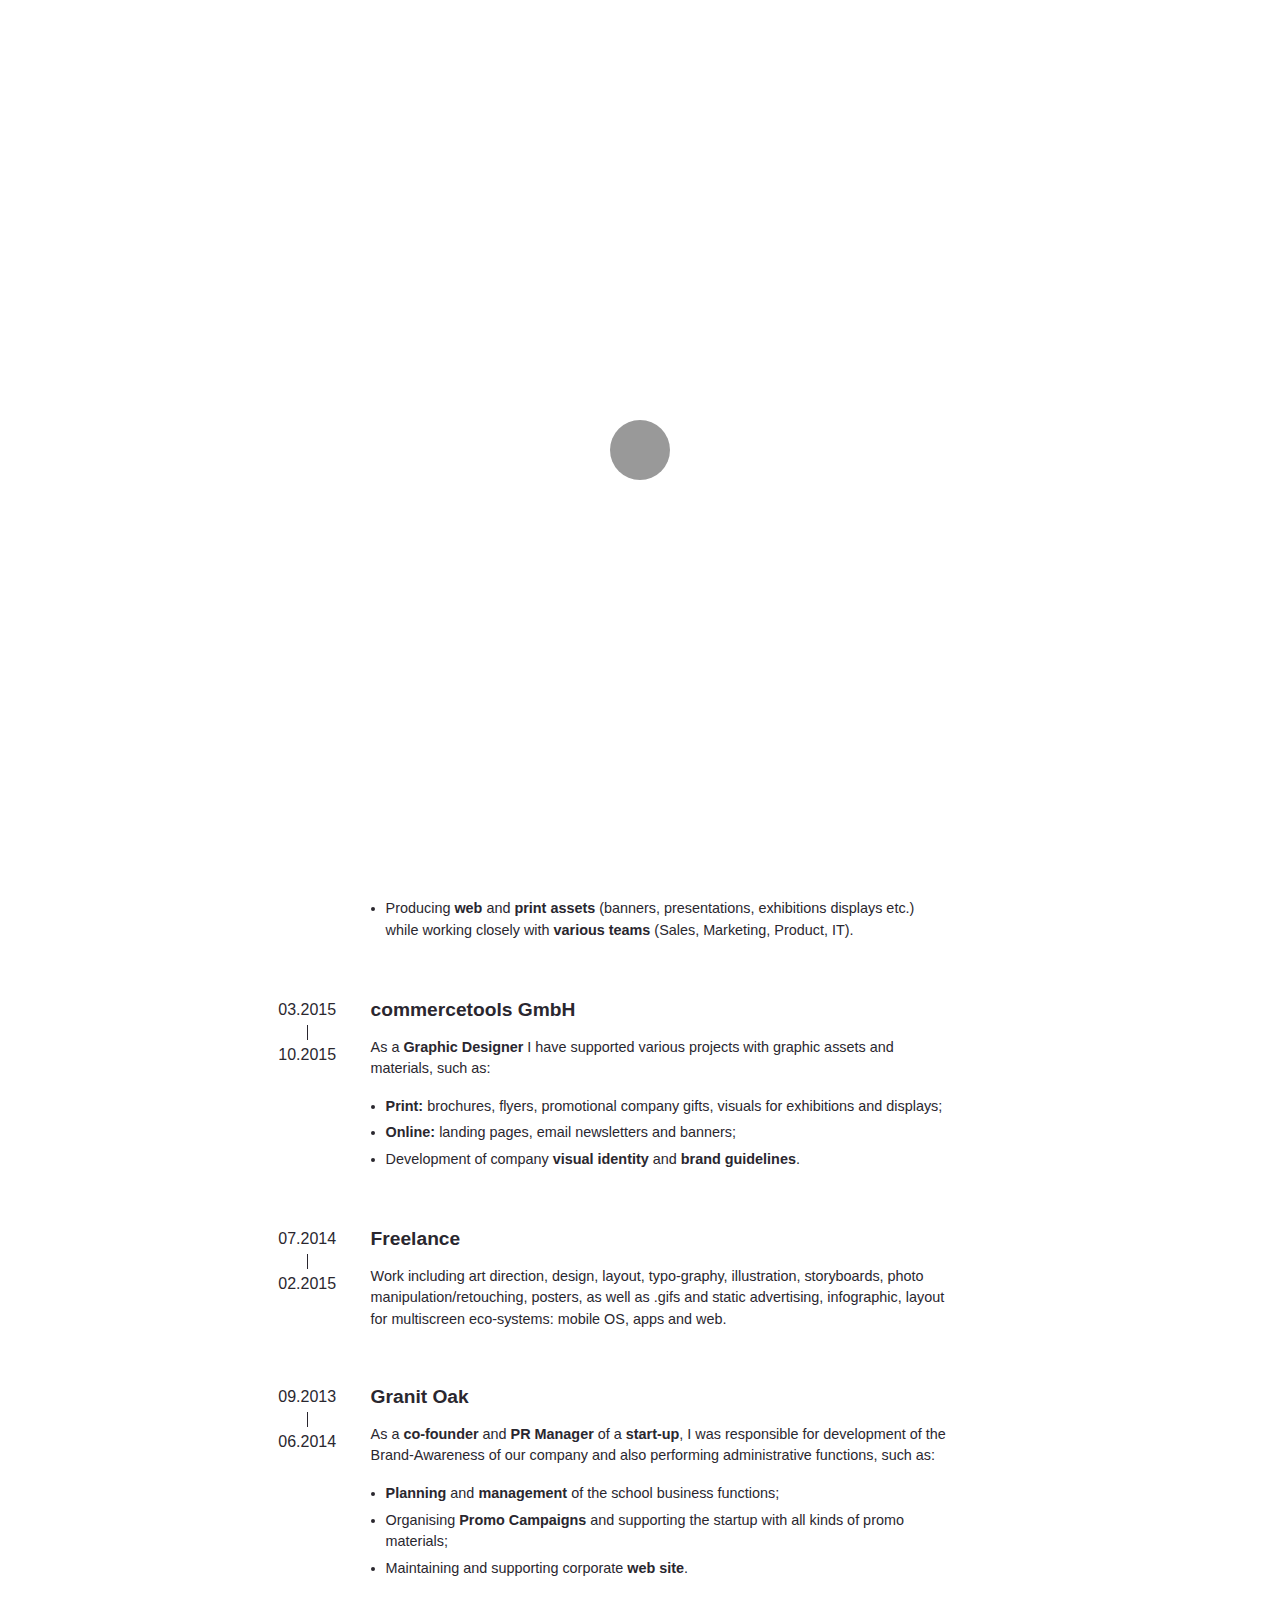
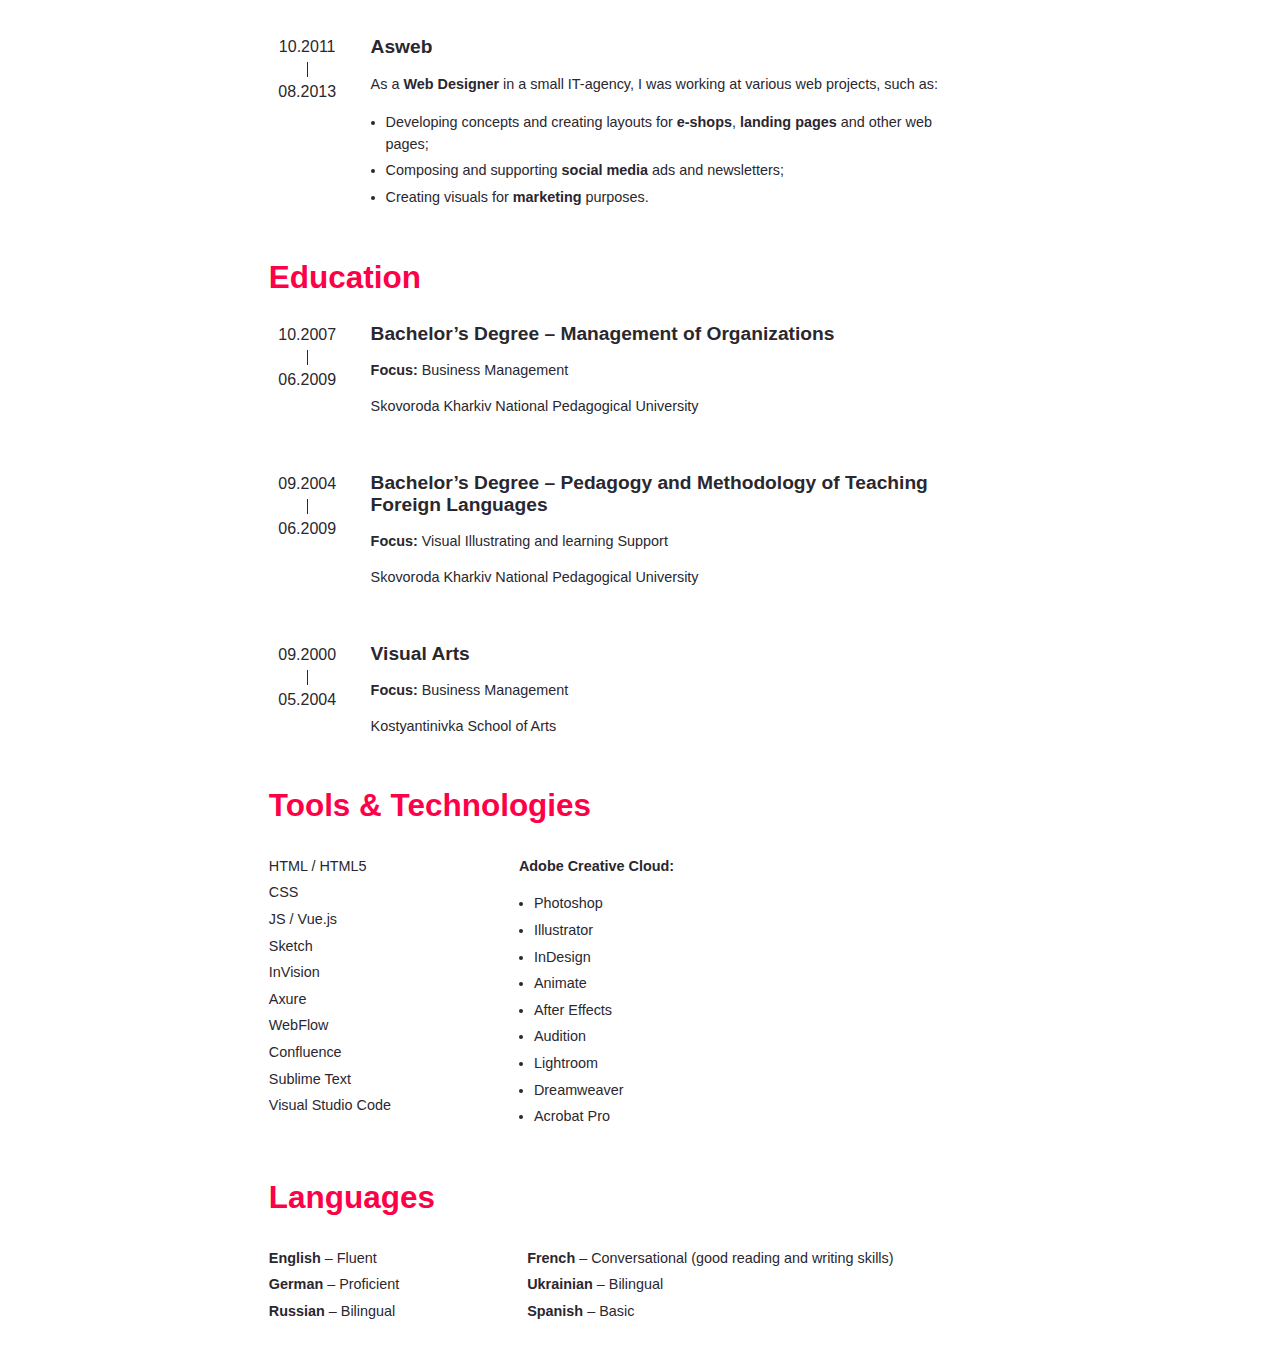
==== commit 4fe1f296: "cv mobile version" ====
--- a/cv.html
+++ b/cv.html
@@ -26,10 +26,11 @@
 						<div class="cv-block-left">
 							<span class="cv-date">05.2018</span>
 							<div class="vertical-line"></div>
+							<div class="dash">–</div>
 							<span class="cv-date">Present</span>
 						</div>
 						<div class="cv-block-right">
-							<span class="company-name">Fonpit AG</span>
+							<div class="company-name">Fonpit AG</div>
 							<p>As a
 								<b>Senior Visual UI Designer</b> and member of
 								<b>Development Team</b>, performing a managing and
@@ -51,10 +52,11 @@
 						<div class="cv-block-left">
 							<span class="cv-date">03.2017</span>
 							<div class="vertical-line"></div>
+							<div class="dash">–</div>
 							<span class="cv-date">05.2018</span>
 						</div>
 						<div class="cv-block-right">
-							<span class="company-name">orderbird AG</span>
+							<div class="company-name">orderbird AG</div>
 							<p>As a
 								<b>Visual Designer</b> in
 								<b>Marketing Department</b>, I have participated as a co-creative director, concepting and executing various kinds of
@@ -80,10 +82,11 @@
 						<div class="cv-block-left">
 							<span class="cv-date">03.2016</span>
 							<div class="vertical-line"></div>
+							<div class="dash">–</div>
 							<span class="cv-date">03.2017</span>
 						</div>
 						<div class="cv-block-right">
-							<span class="company-name">simplesurance GmbH</span>
+							<div class="company-name">simplesurance GmbH</div>
 							<p>As a
 								<b>Visual Designer</b> my field of responsibility included executing projects for internal needs of the company, as
 								well the client‘s needs:
@@ -103,10 +106,11 @@
 						<div class="cv-block-left">
 							<span class="cv-date">03.2015</span>
 							<div class="vertical-line"></div>
+							<div class="dash">–</div>
 							<span class="cv-date">10.2015</span>
 						</div>
 						<div class="cv-block-right">
-							<span class="company-name">commercetools GmbH</span>
+							<div class="company-name">commercetools GmbH</div>
 							<p>As a
 								<b>Graphic Designer</b> I have supported various projects with graphic assets and materials, such as:
 							</p>
@@ -125,10 +129,11 @@
 						<div class="cv-block-left">
 							<span class="cv-date">07.2014</span>
 							<div class="vertical-line"></div>
+							<div class="dash">–</div>
 							<span class="cv-date">02.2015</span>
 						</div>
 						<div class="cv-block-right">
-							<span class="company-name">Freelance</span>
+							<div class="company-name">Freelance</div>
 							<p>Work including art direction, design, layout, typo-graphy, illustration, storyboards, photo manipulation/retouching,
 								posters, as well as .gifs and static advertising, infographic, layout for multiscreen eco-systems: mobile OS, apps
 								and web.
@@ -139,10 +144,11 @@
 						<div class="cv-block-left">
 							<span class="cv-date">09.2013</span>
 							<div class="vertical-line"></div>
+							<div class="dash">–</div>
 							<span class="cv-date">06.2014</span>
 						</div>
 						<div class="cv-block-right">
-							<span class="company-name">Granit Oak</span>
+							<div class="company-name">Granit Oak</div>
 							<p>As a
 								<b>co-founder</b> and
 								<b>PR Manager</b> of a
@@ -164,10 +170,11 @@
 						<div class="cv-block-left">
 							<span class="cv-date">10.2011</span>
 							<div class="vertical-line"></div>
+							<div class="dash">–</div>
 							<span class="cv-date">08.2013</span>
 						</div>
 						<div class="cv-block-right">
-							<span class="company-name">Asweb</span>
+							<div class="company-name">Asweb</div>
 							<p>As a
 								<b>Web Designer</b> in a small IT-agency, I was working at various web projects, such as:
 							</p>
@@ -190,10 +197,11 @@
 						<div class="cv-block-left">
 							<span class="cv-date">10.2007</span>
 							<div class="vertical-line"></div>
+							<div class="dash">–</div>
 							<span class="cv-date">06.2009</span>
 						</div>
 						<div class="cv-block-right">
-							<span class="company-name">Bachelor’s Degree – Management of Organizations</span>
+							<div class="university-name">Bachelor’s Degree – Management of Organizations</div>
 							<p>
 								<b>Focus:</b> Business Management
 							</p>
@@ -205,10 +213,11 @@
 						<div class="cv-block-left">
 							<span class="cv-date">09.2004</span>
 							<div class="vertical-line"></div>
+							<div class="dash">–</div>
 							<span class="cv-date">06.2009</span>
 						</div>
 						<div class="cv-block-right">
-							<span class="company-name">Bachelor’s Degree – Pedagogy and Methodology of Teaching Foreign Languages</span>
+							<div class="university-name">Bachelor’s Degree – Pedagogy and Methodology of Teaching Foreign Languages</div>
 							<p>
 								<b>Focus:</b> Visual Illustrating and learning Support
 							</p>
@@ -220,10 +229,11 @@
 						<div class="cv-block-left">
 							<span class="cv-date">09.2000</span>
 							<div class="vertical-line"></div>
+							<div class="dash">–</div>
 							<span class="cv-date">05.2004</span>
 						</div>
 						<div class="cv-block-right">
-							<span class="company-name">Visual Arts</span>
+							<div class="university-name">Visual Arts</div>
 							<p>
 								<b>Focus:</b> Business Management
 							</p>
@@ -238,7 +248,9 @@
 					<div>
 						<div class="flex cv-block-container">
 							<div class="tools">
-								<p>HTML / HTML5 / CSS / JS / Vue.js</p>
+								<p>HTML / HTML5</p>
+								<p>CSS</p>
+								<p>JS / Vue.js</p>
 								<p>Sketch</p>
 								<p>InVision</p>
 								<p>Axure</p>
@@ -247,7 +259,7 @@
 								<p>Sublime Text</p>
 								<p>Visual Studio Code</p>
 							</div>
-							<div>
+							<div class="tools">
 								<p>
 									<b>Adobe Creative Cloud:</b>
 								</p>
@@ -268,7 +280,7 @@
 							<h2 class="title">Languages</h2>
 							<div class="space-30"></div>
 						</div>
-						<div class="flex">
+						<div class="langs">
 							<div class="tools">
 								<p>
 									<b>English</b> – Fluent</p>
@@ -277,7 +289,7 @@
 								<p>
 									<b>Russian</b> – Bilingual</p>
 							</div>
-							<div>
+							<div class="tools">
 								<p>
 									<b>French</b> – Conversational (good reading and writing skills)</p>
 								<p>
--- a/css/base.css
+++ b/css/base.css
@@ -27,6 +27,8 @@
 	color: var(--color-text);
 	background-color: #fff;
 	background-color: var(--color-bg);
+	--easeTime: 0.8s;
+	--transition: all 0.8s ease;
 }
 
 #nav {
@@ -165,7 +167,8 @@
 	overflow-y: scroll;
 }
 
-p {
+p,
+.job-description li {
 	font-size: 0.9em;
 	line-height: 1.5em;
 }
@@ -194,6 +197,10 @@
 .banner-container {
 	display: flex;
 	flex-direction: column;
+}
+
+.border-top {
+display: none;
 }
 
 .column {
@@ -208,7 +215,7 @@
 	font-size: 0.85rem;
 	line-height: 0;
 	color: var(--color-description-full);
-	margin-top: 10px;
+	margin-top: 3vh;
 }
 
 /* Page Loader */
@@ -239,6 +246,12 @@
 	animation: loaderAnim 0.7s linear infinite alternate forwards;
 }
 
+#b728x90,
+#b160x600,
+#b300x600 {
+	display: none;
+}
+
 @keyframes loaderAnim {
 	to {
 		opacity: 1;
@@ -296,18 +309,12 @@
 	height: 100vh;
 }
 
-.my_pic-container {
-	display: flex;
-	justify-content: flex-end;
-	margin-top: -50px;
-}
-
 .grid--thumbs {
 	display: none;
 }
 
 .grid--outer {
-	padding: 1.5rem;
+	padding: 50px 8vw 50px 8vw;
 }
 
 .codrops-header {
@@ -350,7 +357,7 @@
 
 .side__content {
 	display: block;
-	padding: 0 1rem 0 0;
+	padding: 0 1vw 0 0;
 }
 
 .grid__item-title {
@@ -360,7 +367,7 @@
 .title {
 	margin: 0;
 	font-size: 2rem;
-	line-height: 1.2;
+	line-height: 1.8rem;
 	color: var(--color-emphasis);
 }
 
@@ -370,7 +377,7 @@
 }
 
 .profession {
-	font-size: 1.25rem;
+	font-size: 1rem;
 	margin: 0 0 25px 0;
 	display: block;
 }
@@ -397,7 +404,7 @@
 }
 
 .fullview__item {
-	margin: 0 0 2rem 0;
+	margin: 0 0 2vw 0;
 	overflow-y: scroll;
 }
 
@@ -408,9 +415,6 @@
 }
 
 .fullview__item-titlewrap {
-	margin-top: 5rem;
-	/* position: fixed; */
-	padding: 1.5rem;
 	background: #fff;
 }
 
@@ -419,12 +423,13 @@
 	color: var(--color-title-full);
 	font-weight: normal;
 	font-size: 1rem;
+	z-index: 10;
 }
 
 .fullview__item-number {
 	font-size: 1.5rem;
-	padding: 3rem 1.5rem 0 1.5rem;
-	margin-top: 3rem;
+	padding: 3vw 1.5vw 0 1.5vw;
+	margin-top: 3vw;
 	background: #fff;
 	display: block;
 }
@@ -459,39 +464,35 @@
 }
 
 .showcase-container {
-	margin-top: 5rem;
 	display: flex;
 	flex-direction: column;
-	width: 90vw;
 	z-index: 1;
-	margin-left: 8vw;
+	width: 100vw;
+	padding: 40px 8vw;
+	border-top: 1px solid var(--color-lines);
 }
 
 .player-container {
     width: 100%;
     height: 100%;
-    max-width: 1034px;
-    max-height: 543px;
-    margin: 0 auto;
-}
-
-.player-container div {
+	max-width: 94vw;
+	z-index: 99;
+}
+
+.player-container-inner {
 	position: relative;
     padding-top: 25px;
-    padding-bottom: 67.5%;
-    height: 0;
+	height: 0;
+	padding-bottom: 97.5%;
 }
 
 .player {
     box-sizing: border-box;
-    background: url(../img/Laptop-frame.png) center center no-repeat;
-    background-size: contain;
-    padding: 11.9% 15.5% 14.8%;
+    background: none;
     position: absolute;
     top: 0;
     left: 0;
-    width: 100%;
-    height: 100%;
+	width: 84vw;
 }
 
 .player-frame {
@@ -503,7 +504,7 @@
 }
 
 .my-pic {
-	height: 50vh;
+	height: 100vh;
 	margin-top: 0;
 }
 
@@ -518,9 +519,6 @@
 	transition: all 0.3s;
 	cursor: pointer;
 	width: 100%;
-	padding: 20px 80px;
-	display: inline-block;
-	margin: 5px 0;
 	text-transform: uppercase;
 	letter-spacing: 1px;
 	font-weight: 400;
@@ -532,6 +530,10 @@
 	-webkit-transition: none;
 	-moz-transition: none;
 	pointer-events: auto;
+	padding: 20px;
+    margin: 20px 0 0 0;
+    display: flex;
+    justify-content: center;
 }
 
 .btn:hover {
@@ -542,8 +544,101 @@
 }
 
 .first-view {
-    display: flex;
-    flex-direction: column;
+	display: flex;
+	flex-direction: column;
+}
+
+.preview-container {
+	max-width: 84vw;
+}
+
+.preview {
+	max-width: 84vw;
+	margin: 2vh 0 0 0;
+}
+
+.fullview__item-h3 {
+	margin-top: 8vh;
+}
+
+.img-full-width {
+display: none;
+}
+
+.my_pic-container {
+	background-size: contain;
+    background-repeat: no-repeat;
+	background-position-y: bottom;
+	background-position-x: right;
+    margin-left: -90px;
+    margin-top: -130px;
+    height: 45vh;
+}
+
+.cv-container {
+	margin-top: 30px;
+	display: flex;
+	flex-direction: column;
+}
+.cv-block-container {
+	display: flex;
+	flex-direction: column;
+	margin-bottom: 30px;
+}
+
+.cv-block-left {
+	flex-grow: 1;
+	max-width: 6vw;
+	margin-right: 25px;
+	display: flex;
+	align-items: center;
+	flex-direction: row;
+	align-items: center;
+}
+
+.dash {
+	display: block;
+	margin: 0 5px;
+	font-weight: 600;
+}
+
+.cv-date,
+.company-name {
+	font-size: 1.3rem;
+	font-weight: 600;
+	line-height: 1.5rem;
+}
+
+.cv-block-right {
+	margin-top: 3px;
+}
+
+.job-description {
+	padding-left: 5vw;
+}
+
+.university-name {
+	font-size: 1rem;
+	font-weight: 600;
+	margin-bottom: 15px;
+	margin-top: 5px;
+}
+
+.space-30 {
+	height: 20px;
+}
+
+.tools p {
+	margin: 5px 0;
+}
+
+.tools ul li {
+	margin: 5px 0;
+}
+
+.langs {
+	display: flex;
+	flex-direction: column;
 }
 
 @media screen and (min-width: 55em) {
@@ -558,10 +653,7 @@
 		border: 2px dotted var(--color-emphasis);
 		transition: all 0.3s;
 		cursor: pointer;
-		padding: 20px 80px;
 		max-width: 24vw;
-		display: inline-block;
-		margin: 15px 0;
 		text-transform: uppercase;
 		letter-spacing: 1px;
 		font-weight: 400;
@@ -573,6 +665,14 @@
 		-webkit-transition: none;
 		-moz-transition: none;
 		pointer-events: auto;
+		padding: 1.6vw;
+		margin: 3vw 0;
+		display: flex;
+		justify-content: center;
+	}
+
+	.btn a {
+		margin: 20px 80px;
 	}
 	
 	.btn:hover {
@@ -591,10 +691,19 @@
 		display: flex;
 		justify-content: flex-end;
 		margin-top: 0;
+		width: 100%;
+		height: 100%;
+		position: absolute;
+		background-size: cover;
+		z-index: -100;
+		background-repeat: no-repeat;
+		background-position-y: top;
+		background-position-x: right;
+		margin-left: 0;
 	}
 
 	.menu-item {
-		margin: 1.5rem 1.5rem 0 -20px;
+		margin: 1.5vw 1.5vw 0 -20px;
 		pointer-events: auto;
 		justify-self: start;
 		display: inline-block;
@@ -650,16 +759,17 @@
 		display: none;
 	}
 	.codrops-header {
-		padding: 1rem;
+		padding: 1vw;
 	}
 	.title {
-		font-size: 2.75vw;
-	}
+		font-size: 2.46vw;
+	}
+	
 	.side {
 		display: flex;
 	}
 	.side__content {
-		padding: 1rem;
+		padding: 1vw;
 	}
 	.grid {
 		position: absolute;
@@ -681,6 +791,7 @@
 	}
 	.cv-block-container {
 		display: flex;
+		flex-direction: row;
 		margin-bottom: 40px;
 	}
 	.cv-block-left {
@@ -695,15 +806,18 @@
 	.cv-block-right {
 		flex-grow: 2;
 		max-width: 45vw;
+		margin: 0;
 	}
 	.cv-date {
 		font-size: 1em;
 		font-weight: 400;
 	}
-	.company-name {
+	.company-name,
+	.university-name {
 		font-size: 1.2em;
 		font-weight: 700;
 		margin-bottom: 15px;
+		margin-top: 0;
 	}
 	.vertical-line {
 		width: 1px;
@@ -723,6 +837,10 @@
 	.tools {
 		margin-right: 10vw;
 	}
+
+	.tools p {
+		margin: 5px 0;
+	}
 	.grid--outer {
 		padding: 0;
 		grid-template-rows: 13vh auto;
@@ -744,8 +862,8 @@
 	.grid__item::after {
 		content: '';
 		position: absolute;
-		width: calc(100% + 2rem);
-		height: calc(100% + 3rem);
+		width: calc(100% + 2vw);
+		height: calc(100% + 3vw);
 		bottom: 0;
 		left: 0;
 	}
@@ -772,7 +890,7 @@
 		grid-area: 1 / 1 / 1 / 5;
 	}
 	.title-wrap {
-    padding: 2rem 0;
+    padding: 2vw 0;
 	margin-top: 2vh;
 	grid-area: 2 / 2 / 2 / 6;
 	}
@@ -791,23 +909,26 @@
 		grid-area: 2 / 5 / 2 / 6;
 	}
 	.grid__toggle {
-		background: var(--color-toggle-bg);
-		color: var(--color-toggle);
-		border: 0;
+		background: #ffffff;
+		color: var(--color-emphasis);
+		border: 1px dotted var(--color-emphasis);
 		margin: 0;
 		padding: 0;
 		cursor: pointer;
-		height: calc(12vw + 30px);
+		height: calc(8vw + 30px);
 		display: flex;
 		flex-direction: column;
 		align-items: center;
 		justify-content: center;
-		font-size: 1.15rem;
+		font-size: 1.15vw;
 		position: relative;
 		width: 100%;
 		pointer-events: auto;
 	}
 	.grid__toggle:focus {
+		background: var(--color-emphasis);
+		color: #ffffff;
+		border: 1px solid var(--color-emphasis);
 		outline: none;
 	}
 	.grid__toggle-inner {
@@ -827,16 +948,16 @@
 		align-items: center;
 	}
 	.grid__toggle-icon {
-		width: 0.75rem;
-		height: 1.05rem;
-		margin: 0.15rem 0 0 0.5rem;
+		width: 0.75vw;
+		height: 1.05vw;
+		margin: 0.15vw 0 0 0.5vw;
 		display: inline-block;
 		fill: currentColor;
 		stroke-width: 1px;
 		stroke: #fff;
 	}
 	.grid__toggle-icon--more {
-		height: 0.75rem;
+		height: 0.75vw;
 		stroke-width: 2px;
 	}
 	.grid__item-title,
@@ -851,17 +972,17 @@
 	}
 	.grid__item-title {
 		position: absolute;
-		top: -2rem;
-		right: -1.75rem;
+		top: -2vw;
+		right: -1.75vw;
 		white-space: nowrap;
 		margin: 0;
 	}
 	.grid__item-number {
-		top: -2rem;
+		top: -2vw;
 		right: 0;
 		line-height: 1;
 		position: absolute;
-		font-size: 1.5rem;
+		font-size: 1.5vw;
 	}
 	.fullview {
 		position: absolute;
@@ -874,7 +995,7 @@
 	.fullview__title {
 		display: block;
 		position: absolute;
-		margin: 2rem;
+		margin: 2vw;
 		line-height: 1;
 		bottom: 0;
 		top: auto;
@@ -891,7 +1012,7 @@
 	.fullview__details {
 		color: var(--color-emphasis);
 		margin-bottom: 5px;
-		font-size: 0.85rem;
+		font-size: 0.85vw;
 		font-weight: bold;
 		display: block;
 		text-transform: uppercase;
@@ -906,28 +1027,28 @@
 		padding-left: 0;
 		margin-top: 0;
 		max-width: 360px;
-		font-size: 0.85rem;
-		line-height: 1rem;
+		font-size: 0.85vw;
+		line-height: 1vw;
 	}
 	.fullview__year-list ul {
 		list-style-type: none;
 	}
 	.fullview__year-list li {
-		line-height: 1.2rem;
+		line-height: 1.2vw;
 		list-style-type: none;
 	}
 	
 	.fullview__item {
 		display: grid;
 		position: absolute;
-		padding: 80vh 1.5rem 1.5rem;
+		padding: 80vh 1.5vw 1.5vw;
 		top: 0;
 		left: 0;
 		width: 100%;
 		height: 100vh;
 		display: grid;
 		grid-template-columns: 33% 67%;
-		padding: 2rem;
+		padding: 2vw;
 		margin: 0;
 	}
 	.fullview__item-number {
@@ -938,18 +1059,25 @@
 	.fullview__item-titlewrap {
 		align-self: end;
 		margin-top: 30px;
-		/* text-align: right; */
 		background: none;
-		padding: 0;
-	}
+		padding: 1.5vw;
+	}
+
+	.fullview__item-h3 {
+		align-self: end;
+		margin-top: 50px;
+		background: none;
+		padding: 0 1.5vw;
+	}
+
 	.fullview__item-title {
 		color: var(--color-emphasis);
-		font-size: 2.25rem;
+		font-size: 2.25vw;
 		font-weight: bold;
 	}
 	.fullview__item-description {
 		max-width: 360px;
-		line-height: 1rem;
+		line-height: 1vw;
 		margin-top: 2px;
 	}
 	.fullview,
@@ -967,6 +1095,124 @@
 	
 	.first-view {
 		display: flex;
+		flex-direction: column;
+	}
+
+	.wrap {
+		flex-wrap: wrap;
+	}
+
+	.banner {
+		margin-right: 1vw;
+	}
+
+	.showcase-container {
+		margin-top: 5vw;
+		display: flex;
+		flex-direction: column;
+		width: 90vw;
+		z-index: 1;
+		padding: 0 8vw;
+		border: none;
+	}
+
+	#b728x90,
+	#b160x600,
+	#b300x600 {
+		display: flex;
+		flex-direction: column;
+	}
+
+	.player {
+		box-sizing: border-box;
+		background: url(../img/Laptop-frame6.png) center center no-repeat;
+		background-size: contain;
+		padding: 9.5% 13% 15% 13%;
+		position: absolute;
+		top: 0;
+		left: 0;
+		width: 100%;
+		height: 100%;
+	}
+
+	.player-container {
+		width: 100%;
+		height: 100%;
+		max-width: 84vw;
+		margin: 0 auto;
+	}
+	
+	.player-container-inner {
+		position: relative;
+		padding-top: 25px;
+		padding-bottom: 67%;
+		height: 0;
+		margin-top: -20px;
+	}
+
+	.border-top {
+		border-top: 1px solid var(--color-lines);
+		margin-left: -10vw;
+		margin-right: -15vw;
+		z-index: -10;
+		margin-bottom: 30px;
+		display: inline-block;
+	}
+
+	.preview-container {
+		max-width: 84vw;
+	}
+
+	.preview {
+		max-width: 84vw;
+		margin: 5vh 0 0 0;
+	}
+
+	.centered {
+		display: flex;
+		padding: 0 2vw;
+		margin: 5vh 0 10vh 0;
+	}
+
+	.img-full-width {
+		width: 100vw;
+		z-index: -10;
+	}
+	
+	.img-full-width-container {
+		width: 100vw;
+		margin-left: -11vw;
+		z-index: -10;
+	}
+
+	.flex-wrap {
+		display: flex;
+		flex-wrap: wrap;
+	}
+
+	.gallery-item {
+		width: 100%;
+		margin: 5vh 2vw;
+		height: 100%;
+	}
+
+	.profession {
+		font-size: 1.25vw;
+		margin: 0 0 25px 0;
+		display: block;
+	}
+
+	.site-demo {
+		box-shadow: 0 7px 21px 0 rgba(0,0,0,.1);
+	}
+
+	.dash {
+		display: none;
+	}
+
+	.langs {
+		display: flex;
 		flex-direction: row;
 	}
-}
+
+}
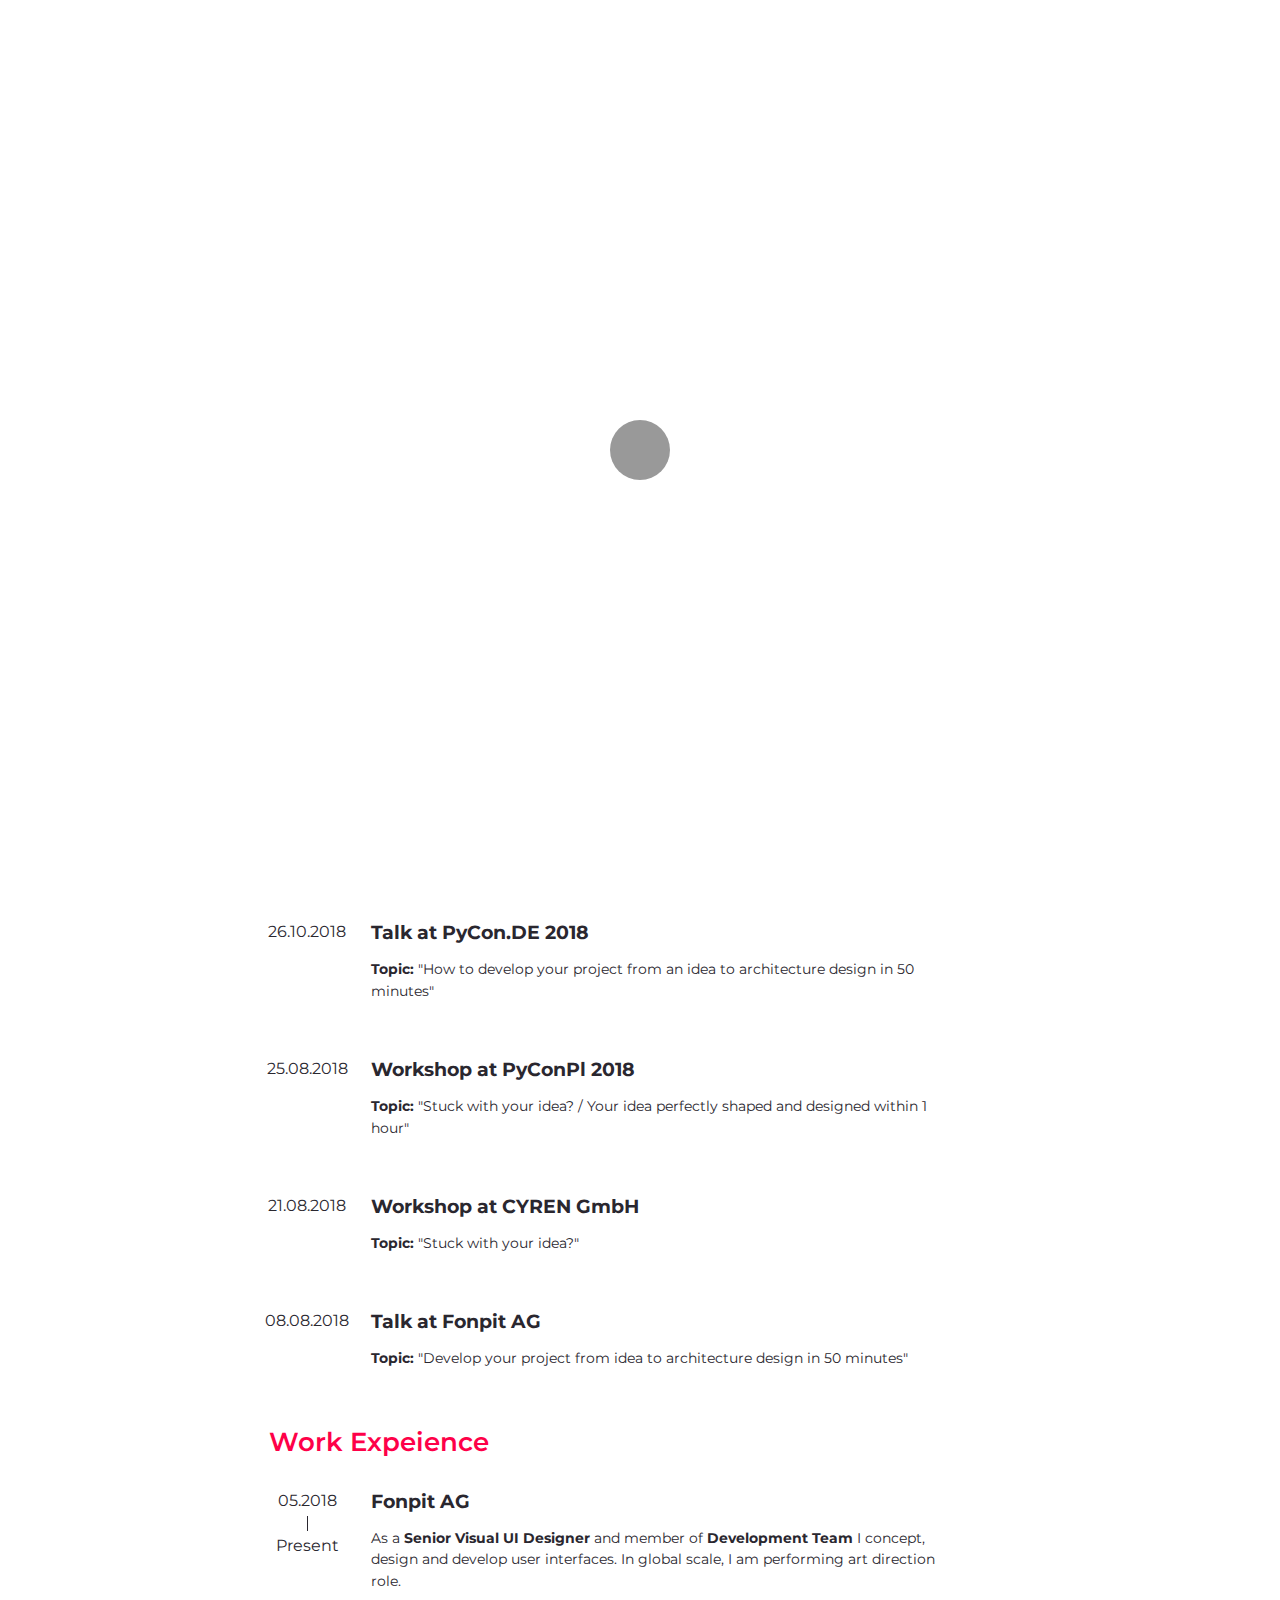
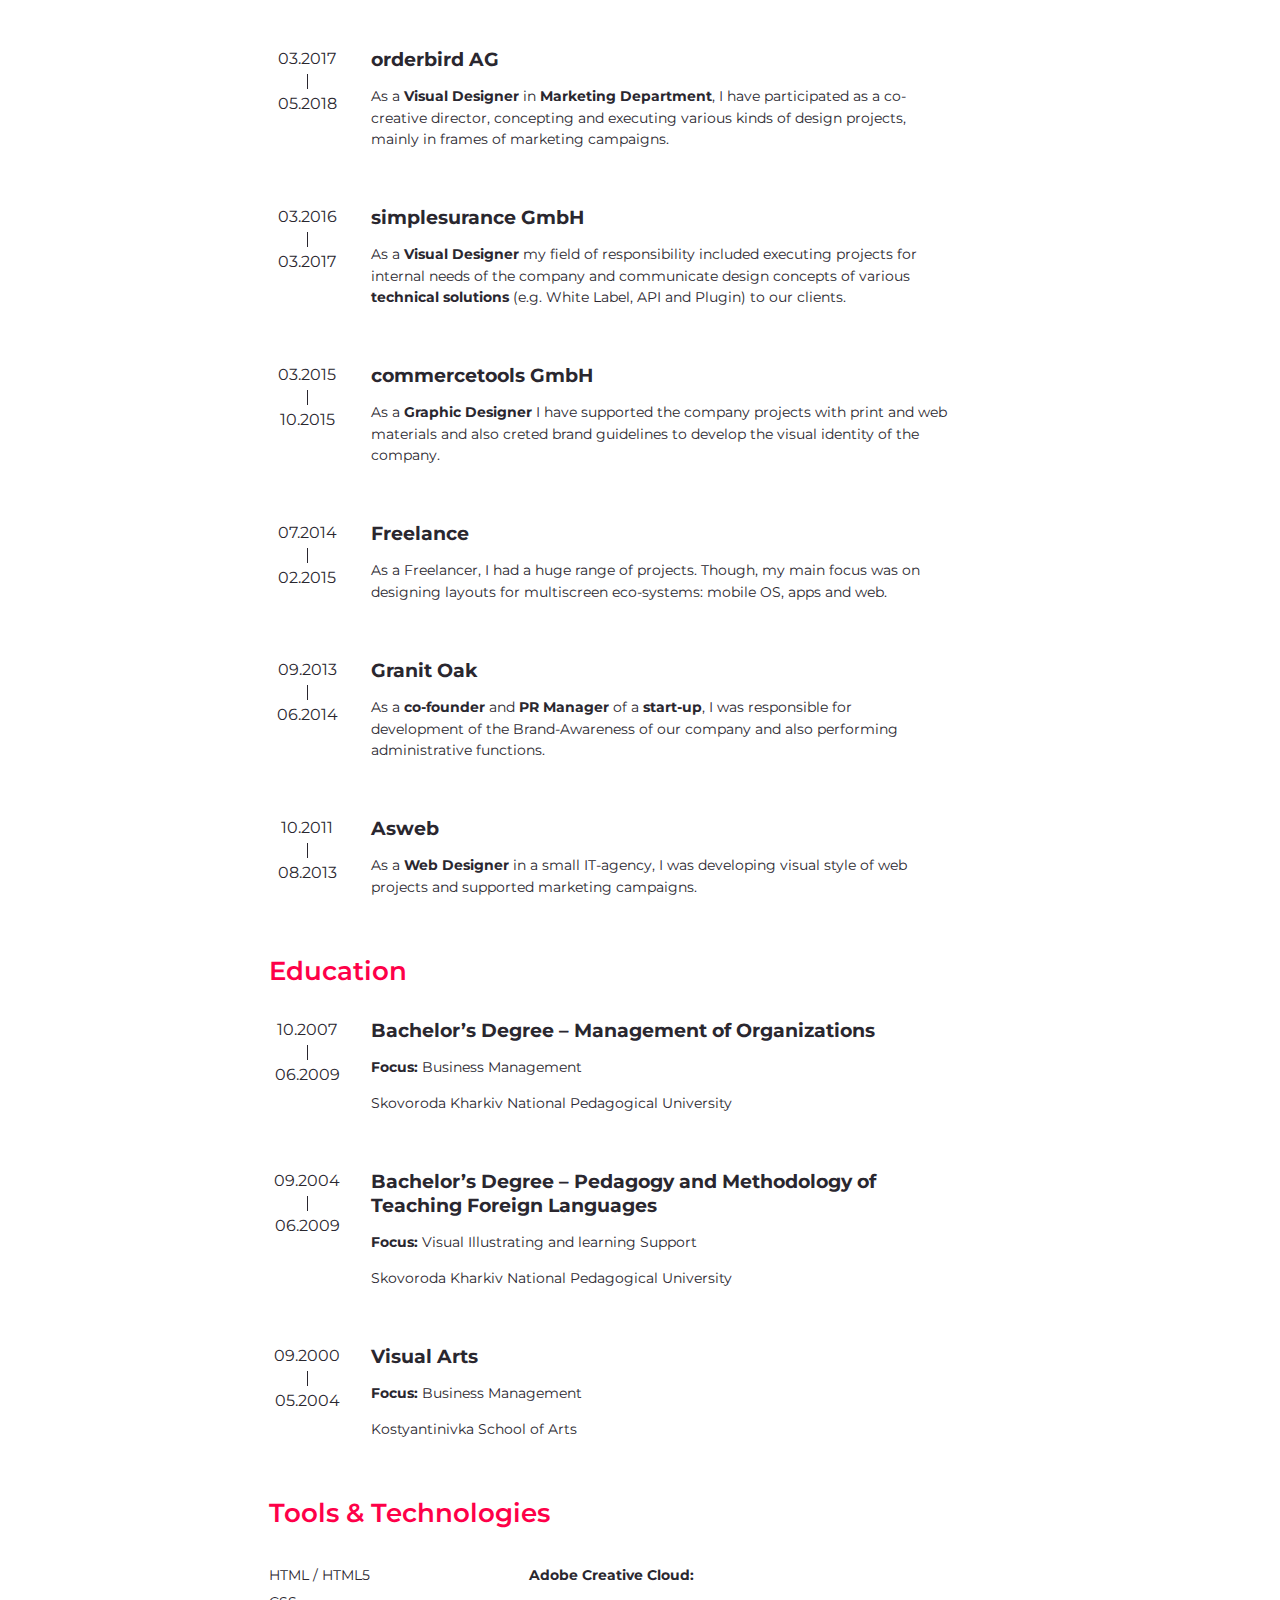
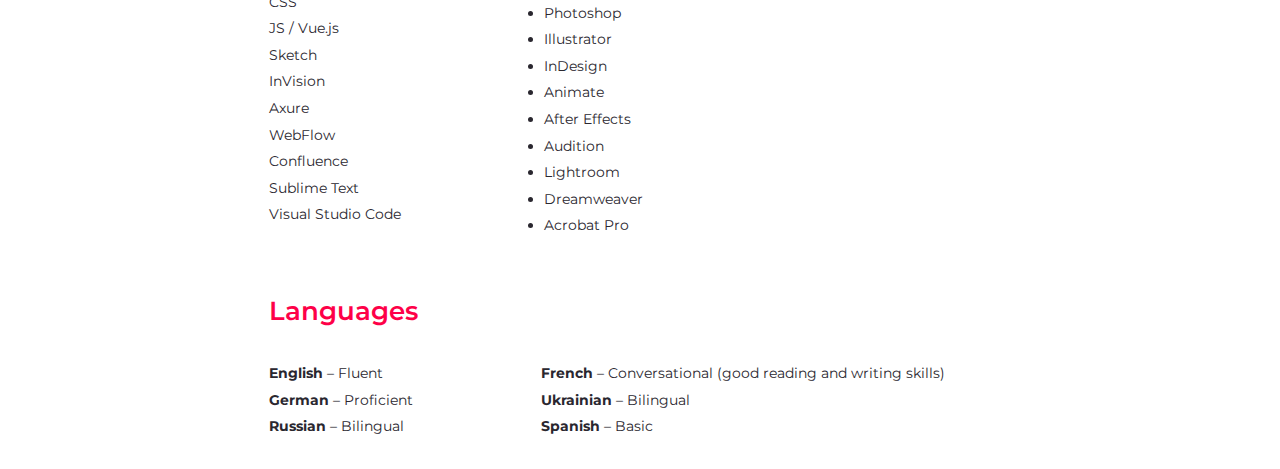
==== commit 54394ced: "adjusted meta data" ====
--- a/cv.html
+++ b/cv.html
@@ -1,14 +1,16 @@
 <!DOCTYPE html>
 <html lang="en" class="no-js">
+
 <head>
 	<meta charset="UTF-8" />
 	<meta name="viewport" content="width=device-width, initial-scale=1">
-	<title>Elena Volovicheva</title>
+	<title>Elena Volovicheva. Designer / Artist / Front-end developer. Portfolio</title>
 	<meta name="description" content="Online Portfolio of Elena Volovicheva." />
 	<meta name="keywords" content="elena volovicheva, portfolio, designer, visual designer, web designer, designer berlin, front-end developer, front end developer"
 	/>
 	<meta name="author" content="Elena Volovicheva" />
 	<link rel="shortcut icon" href="favicon.ico">
+	<link href="https://fonts.googleapis.com/css?family=Montserrat:400,600,700" rel="stylesheet">
 	<link rel="stylesheet" type="text/css" href="css/base.css" />
 	<script>document.documentElement.className = "js"; var supportsCssVars = function () { var e, t = document.createElement("style"); return t.innerHTML = "root: { --tmp-var: bold; }", document.head.appendChild(t), e = !!(window.CSS && window.CSS.supports && window.CSS.supports("font-weight", "var(--tmp-var)")), t.parentNode.removeChild(t), e }; supportsCssVars() || alert("Please view this page in a modern browser that supports CSS Variables.");</script>
 </head>
@@ -20,6 +22,56 @@
 		<!-- Outer grid (header, title, etc.) -->
 		<div class="grid-scrollable grid--outer">
 			<div class="title-wrap">
+				<div class="img-full-width-top-container">
+					<img src="img/cv-pic.jpg" class="img-full-width-top">
+				</div>
+				<h2 class="title">Talks and Workshops</h2>
+				<div class="cv-container">
+					<div class="cv-block-container">
+						<div class="cv-block-left">
+							<span class="cv-date">26.10.2018</span>
+						</div>
+						<div class="cv-block-right">
+							<div class="company-name">Talk at PyCon.DE 2018</div>
+							<p>
+								<b>Topic:</b> "How to develop your project from an idea to architecture design in 50 minutes"
+							</p>
+						</div>
+					</div>
+					<div class="cv-block-container">
+							<div class="cv-block-left">
+								<span class="cv-date">25.08.2018</span>
+							</div>
+							<div class="cv-block-right">
+								<div class="company-name">Workshop at PyConPl 2018</div>
+								<p>
+									<b>Topic:</b> "Stuck with your idea? / Your idea perfectly shaped and designed within 1 hour"
+								</p>
+							</div>
+						</div>
+					<div class="cv-block-container">
+						<div class="cv-block-left">
+							<span class="cv-date">21.08.2018</span>
+						</div>
+						<div class="cv-block-right">
+							<div class="company-name">Workshop at CYREN GmbH</div>
+							<p>
+								<b>Topic:</b> "Stuck with your idea?"
+							</p>
+						</div>
+					</div>
+					<div class="cv-block-container">
+						<div class="cv-block-left">
+							<span class="cv-date">08.08.2018</span>
+						</div>
+						<div class="cv-block-right">
+							<div class="company-name">Talk at Fonpit AG</div>
+							<p>
+								<b>Topic:</b> "Develop your project from idea to architecture design in 50 minutes"
+							</p>
+						</div>
+					</div>
+				</div>
 				<h2 class="title">Work Expeience</h2>
 				<div class="cv-container">
 					<div class="cv-block-container">
@@ -33,19 +85,9 @@
 							<div class="company-name">Fonpit AG</div>
 							<p>As a
 								<b>Senior Visual UI Designer</b> and member of
-								<b>Development Team</b>, performing a managing and
-								<b>Art Direction</b> role.
-							</p>
-							<ul class="job-description">
-								<li>Front-end development for various...</li>
-								<li>
-									<b>Web Pages</b> and
-									<b>Apps</b>: concepting, creating UX flows, prototyping and layouting;</li>
-								<li>
-									<b>Automatisation</b> of the process of creating visual assets for internal usage;</li>
-								<li>
-									<b>Also</b>: photography with postproduction, branding, illustrating, motion design.</li>
-							</ul>
+								<b>Development Team</b> I concept, design and develop user interfaces. In global scale, I am performing art direction
+								role.
+							</p>
 						</div>
 					</div>
 					<div class="cv-block-container">
@@ -60,22 +102,8 @@
 							<p>As a
 								<b>Visual Designer</b> in
 								<b>Marketing Department</b>, I have participated as a co-creative director, concepting and executing various kinds of
-								design projects, such as:
-							</p>
-							<ul class="job-description">
-								<li>Marketing campaigns, which include
-									<b>animations</b>, explanation
-									<b>videos</b>,
-									<b>HTML5</b> and
-									<b>static</b> banners, print materials;</li>
-								<li>
-									<b>Web Pages</b> and
-									<b>Apps</b>: concepting, creating UX flows, prototyping and layouting;</li>
-								<li>
-									<b>Automatisation</b> of the process of creating visual assets for internal usage;</li>
-								<li>
-									<b>Also</b>: photography with postproduction, branding, illustrating, motion design.</li>
-							</ul>
+								design projects, mainly in frames of marketing campaigns.
+							</p>
 						</div>
 					</div>
 					<div class="cv-block-container">
@@ -88,18 +116,10 @@
 						<div class="cv-block-right">
 							<div class="company-name">simplesurance GmbH</div>
 							<p>As a
-								<b>Visual Designer</b> my field of responsibility included executing projects for internal needs of the company, as
-								well the client‘s needs:
-							</p>
-							<ul class="job-description">
-								<li>Creating wireframes and
-									<b>high-fidelity mockups</b> to communicate design concepts of various
-									<b>technical solutions</b> (e.g. White Label, API and Plugin) to the clients;</li>
-								<li>Producing
-									<b>web</b> and
-									<b>print assets</b> (banners, presentations, exhibitions displays etc.) while working closely with
-									<b>various teams</b> (Sales, Marketing, Product, IT).</li>
-							</ul>
+								<b>Visual Designer</b> my field of responsibility included executing projects for internal needs of the company and
+								communicate design concepts of various
+								<b>technical solutions</b> (e.g. White Label, API and Plugin) to our clients.
+							</p>
 						</div>
 					</div>
 					<div class="cv-block-container">
@@ -112,17 +132,9 @@
 						<div class="cv-block-right">
 							<div class="company-name">commercetools GmbH</div>
 							<p>As a
-								<b>Graphic Designer</b> I have supported various projects with graphic assets and materials, such as:
-							</p>
-							<ul class="job-description">
-								<li>
-									<b>Print: </b>brochures, flyers, promotional company gifts, visuals for exhibitions and displays;</li>
-								<li>
-									<b>Online: </b>landing pages, email newsletters and banners;</li>
-								<li>Development of company
-									<b>visual identity</b> and
-									<b>brand guidelines</b>.</li>
-							</ul>
+								<b>Graphic Designer</b> I have supported the company projects with print and web materials and also creted brand guidelines
+								to develop the visual identity of the company.
+							</p>
 						</div>
 					</div>
 					<div class="cv-block-container">
@@ -134,9 +146,8 @@
 						</div>
 						<div class="cv-block-right">
 							<div class="company-name">Freelance</div>
-							<p>Work including art direction, design, layout, typo-graphy, illustration, storyboards, photo manipulation/retouching,
-								posters, as well as .gifs and static advertising, infographic, layout for multiscreen eco-systems: mobile OS, apps
-								and web.
+							<p>As a Freelancer, I had a huge range of projects. Though, my main focus was on designing layouts for multiscreen eco-systems:
+								mobile OS, apps and web.
 							</p>
 						</div>
 					</div>
@@ -153,17 +164,8 @@
 								<b>co-founder</b> and
 								<b>PR Manager</b> of a
 								<b>start-up</b>, I was responsible for development of the Brand-Awareness of our company and also performing administrative
-								functions, such as:
-							</p>
-							<ul class="job-description">
-								<li>
-									<b>Planning</b> and
-									<b>management</b> of the school business functions;</li>
-								<li>Organising
-									<b>Promo Campaigns</b> and supporting the startup with all kinds of promo materials;</li>
-								<li>Maintaining and supporting corporate
-									<b>web site</b>.</li>
-							</ul>
+								functions.
+							</p>
 						</div>
 					</div>
 					<div class="cv-block-container">
@@ -176,17 +178,8 @@
 						<div class="cv-block-right">
 							<div class="company-name">Asweb</div>
 							<p>As a
-								<b>Web Designer</b> in a small IT-agency, I was working at various web projects, such as:
-							</p>
-							<ul class="job-description">
-								<li>Developing concepts and creating layouts for
-									<b>e-shops</b>,
-									<b>landing pages</b> and other web pages;</li>
-								<li>Composing and supporting
-									<b>social media</b> ads and newsletters;</li>
-								<li>Creating visuals for
-									<b>marketing</b> purposes.</li>
-							</ul>
+								<b>Web Designer</b> in a small IT-agency, I was developing visual style of web projects and supported marketing campaigns.
+							</p>
 						</div>
 					</div>
 					<div>
@@ -301,8 +294,14 @@
 					</div>
 				</div>
 			</div>
-
 		</div>
+		<div class="mobile-footer">
+			<div class="footer-border-top"></div>
+			<div class="footer-p">
+				<p>made by Elena Volovicheva</p>
+			</div>
+		</div>
+		<h3 class="fullview__title">made by Elena Volovicheva</h3>
 	</section>
 	<script src="js/imagesloaded.pkgd.min.js"></script>
 	<script src="js/TweenMax.min.js"></script>
--- a/css/base.css
+++ b/css/base.css
@@ -6,6 +6,7 @@
 	box-sizing: border-box;
 }
 
+html,
 body {
 	/* --color-emphasis: #fbc92d; */
 	--color-emphasis: #fe0048;
@@ -31,6 +32,15 @@
 	--transition: all 0.8s ease;
 }
 
+.fullview__item-titlewrap,
+.showcase-container,
+.first-view,
+.fullview__item,
+.fullview__item div {
+	max-width: 100vw;
+	overflow: hidden;
+}
+
 #nav {
 		position: fixed;
 		top: 0;
@@ -38,6 +48,7 @@
 		background-color: #ffffff; 
 		border-bottom: 1px solid var(--color-lines);
 		z-index: 100;
+      	box-shadow: 0 0 21px 0 rgba(0,0,0,.1);
 }
 
 /* header */
@@ -72,10 +83,6 @@
   .header a {
 	  display: block;
 	  text-decoration: none;
-	}
-	
-  .header .menu-btn:hover {
-	  background-color: #f4f4f4;
 	}
   
   .menu-item {
@@ -190,8 +197,12 @@
 }
 
 .logo-container {
-	padding: 13px;
+	padding: 8px 13px 7px 13px;
 	display: inline-block;
+}
+
+.logo-container-home {
+	position: absolute;
 }
 
 .banner-container {
@@ -201,6 +212,12 @@
 
 .border-top {
 display: none;
+}
+
+.footer-border-top {
+	display: inline-block;
+	height: 1px;
+	background-color: var(--color-lines);
 }
 
 .column {
@@ -252,6 +269,136 @@
 	display: none;
 }
 
+.demo-grid {
+	--body-text: var(--color-text);
+	--body-text-alt: var(--color-emphasis);
+	--body-bg: #ffffff;
+	--link-text: var(--color-text);
+	--link-text-hover: var(--color-emphasis);
+	--content-font: 'Montserrat', sans-serif;
+}
+
+.content {
+	height: 100vh;
+	overflow: hidden;
+	position: relative;
+	display: flex;
+	flex-direction: column;
+	--pieces-height: 50vh;
+	/* padding-bottom: 60vh; */
+	/* height: var(--pieces-height); */
+	/* margin-bottom: 8em; */
+}
+
+.page-nav {
+	position: absolute;
+	width: 100%;
+	height: 100%;
+	top: 0;
+	display: flex;
+	flex-direction: column;
+	/* align-items: center; */
+	padding: 0 8vw;
+	justify-content: center;
+	align-items: flex-end;
+	opacity: 0;
+	font-family: var(--content-font);
+}
+
+.page-nav a {
+	font-size: 1.5rem;
+}
+
+.info--open {
+	opacity: 1;
+	transform: scale(1);
+	height: 90vh;
+    display: flex;
+    flex-direction: column;
+    justify-content: space-between;
+}
+
+.page-nav__item {
+	font-size: 1vw;
+}
+
+.page-nav__item--close {
+	font-size: 1.85em;
+	margin: 1em 0 0 0;
+	color: var(--body-text-alt);
+	position: relative;
+}
+
+.page-nav__item--close:hover,
+.page-nav__item--close:focus {
+	color: var(--body-text-alt);
+	text-decoration: line-through;
+}
+/* 
+.content__title {
+	background: transparent;
+	width: 84vw;
+	font-size: 1.2rem;
+	color: var(--color-emphasis);
+	border: 2px dotted var(--color-emphasis);
+	transition: all 0.3s;
+	cursor: pointer;
+	text-transform: uppercase;
+	letter-spacing: 1px;
+	font-weight: 400;
+	outline: none;
+	position: relative;
+	-webkit-transition: all 0.3s;
+	-moz-transition: all 0.3s;
+	transition: all 0.3s;
+	-webkit-transition: none;
+	-moz-transition: none;
+	pointer-events: auto;
+	margin: 0;
+	display: flex;
+	justify-content: center;
+	padding: 25px;
+}
+
+.content__title:hover,
+.content__title:focus {
+	background: var(--color-emphasis);
+	color: #fff;
+	border: 2px solid var(--color-emphasis);
+	transition: all 0.3s;
+} */
+
+.page-nav--open ~ .content__title {
+	pointer-events: none;
+}
+
+.info ~ .content__title {
+	pointer-events: none;
+	opacity: 1;
+}
+
+.content .pieces {
+	height: var(--pieces-height);
+	width: calc(var(--pieces-height) * calc(888/1000));
+	position: absolute;
+	align-self: flex-end;
+    left: 23%;
+    top: -20%;
+	margin-left: calc(-1 * var(--pieces-height) * calc(888/1000) / 2);
+	margin-top: calc(100vh - var(--pieces-height));
+	pointer-events: none;
+	margin-left: 7vw;
+}
+
+.info-hidden {
+	opacity: 0;
+	transform: scale(0.8);
+	height: 90vh;
+    display: flex;
+    flex-direction: column;
+    justify-content: space-between;
+}
+
 @keyframes loaderAnim {
 	to {
 		opacity: 1;
@@ -270,6 +417,8 @@
 a:active {
 	color: var(--color-emphasis);
 	outline: none;
+	text-decoration: line-through;
+	transition: all 0.5s;
 }
 
 .hidden {
@@ -281,7 +430,7 @@
 }
 
 .message {
-	margin-top: 65px;
+	margin-top: 59px;
 	position: relative;
 	z-index: 1;
 	padding: 1rem;
@@ -347,7 +496,7 @@
 
 .title-wrap {
 	padding: 0;
-	margin-top: 0;
+	margin-top: 5vh;
 }
 
 .side {
@@ -366,8 +515,9 @@
 
 .title {
 	margin: 0;
-	font-size: 2rem;
-	line-height: 1.8rem;
+	font-size: 1.8rem;
+	font-weight: 600;
+	line-height: 2.2rem;
 	color: var(--color-emphasis);
 }
 
@@ -377,7 +527,7 @@
 }
 
 .profession {
-	font-size: 1rem;
+	font-size: 0.9rem;
 	margin: 0 0 25px 0;
 	display: block;
 }
@@ -392,7 +542,6 @@
 }
 
 .fullview__details {
-	text-transform: uppercase;
 	color: var(--color-emphasis);
 	font-size: 0.85rem;
 	margin-bottom: 0;
@@ -412,6 +561,14 @@
 	color: var(--color-emphasis);
 	line-height: 1.85rem;
 	padding-bottom: 4px;
+}
+
+.fullview__item-title-body {
+	color: var(--color-text);
+	line-height: 1.85rem;
+	font-weight: bold;
+	font-size: 1.75rem;
+	margin: 24px 0px;
 }
 
 .fullview__item-titlewrap {
@@ -424,6 +581,21 @@
 	font-weight: normal;
 	font-size: 1rem;
 	z-index: 10;
+}
+
+.fullview__title-mobile {
+	margin: 0;
+	color: var(--color-title-full);
+    font-weight: normal;
+    font-size: 1rem;
+    z-index: 99;
+    line-height: 1;
+    bottom: 0;
+    top: auto;
+    left: 0;
+    -webkit-writing-mode: vertical-rl;
+    writing-mode: vertical-rl;
+    transform: scale(-1);
 }
 
 .fullview__item-number {
@@ -510,6 +682,7 @@
 
 .my_story-wrap {
 	padding: 0;
+	margin-bottom: 30vh;
 }
 
 .btn {
@@ -531,7 +704,7 @@
 	-moz-transition: none;
 	pointer-events: auto;
 	padding: 20px;
-    margin: 20px 0 0 0;
+    margin: 20px 0 30px 0;
     display: flex;
     justify-content: center;
 }
@@ -558,21 +731,27 @@
 }
 
 .fullview__item-h3 {
-	margin-top: 8vh;
+	margin-top: 5vh;
 }
 
 .img-full-width {
-display: none;
+	display: none;
+}
+
+.img-full-width-top {
+	width: 100vw;
 }
 
 .my_pic-container {
 	background-size: contain;
     background-repeat: no-repeat;
-	background-position-y: bottom;
-	background-position-x: right;
+    background-position-y: bottom;
+    background-position-x: right;
     margin-left: -90px;
-    margin-top: -130px;
-    height: 45vh;
+    margin-top: -283px;
+	height: 56vh;
+	z-index: 0;
+    margin-left: 0;
 }
 
 .cv-container {
@@ -639,6 +818,289 @@
 .langs {
 	display: flex;
 	flex-direction: column;
+}
+
+.fullview {
+	overflow-x: hidden;
+}
+
+.fullview__item-number {
+	font-size: 1.3rem;
+	align-self: start;
+	background: none;
+	padding: 0;
+	margin: 0 0 10px 0;
+}
+
+.fullview__item-number::before {
+	content: '―';
+	margin-right: 0.5rem;
+}
+
+.flex-wrap {
+	flex-wrap: wrap;
+	justify-content: center;
+}
+
+.site-demo {
+	width: 84vw;
+	/* box-shadow: 0 0 21px 0 rgba(0,0,0,.1); */
+	align-self: center;
+}
+
+.mobile-demo-1 {
+	align-self: flex-start;
+	margin-left: 0;
+	width: 90vw;
+}
+	
+.mobile-demo {
+	align-self: flex-start;
+	margin-left: 0;
+	width: 110vw;
+}
+
+.mobile-demo-container {
+	display: flex;
+	justify-content: center;
+	margin-top: -20px;
+	margin-bottom: -20px;
+}
+
+.gallery-item {
+	width: 84vw;
+}
+
+.mobile-footer {
+	display: flex;
+	flex-direction: column;
+	justify-content: center;
+}
+
+.footer-p p {
+	color: var(--color-title-full);
+	font-weight: normal;
+	font-size: 1rem;
+}
+
+.footer-p {
+	display: flex;
+	justify-content: center;
+}
+
+.pic-as-bg {
+	background-image: url(img/Elena-pic-3.jpg);
+    background-repeat: no-repeat;
+    background-size: 140vw;
+	background-position: 100% 100%;
+	padding-bottom: 20px;
+}
+
+.contact-label {
+	color: var(--color-description-full);
+}
+
+.credits {
+	font-size: 0.5rem;
+	max-width: 84vw;
+	margin-bottom: -40px;
+}
+
+.contact-container {
+	display: flex;
+	flex-direction: column;
+	justify-content: space-between;
+	min-height: calc(100vh - 269px);}
+
+.contact-details {
+	display: flex;
+	flex-direction: column;
+	margin: 0;
+}
+
+.screens-gallery {
+	display: flex;
+	flex-direction: column;
+	width: 84vw;
+}
+
+.screen-gallery-column {
+	display: flex;
+	flex-direction: column;
+}
+
+.screen-gallery-item img {
+	width: 70vw;
+	margin: 5px 0;
+}
+
+.screen-gallery-item {
+	display: flex;
+    justify-content: center;
+    align-items: center;
+}
+
+#gg {
+	width: 210vw;
+	margin: 20px 60vw 0 0;
+}
+
+.centered-bg {
+	display: flex;
+	background-color: var(--color-lines);
+	justify-content: center;
+	margin-top: 5px;
+	padding: 80px 0;
+}
+
+.projects-item-counter {
+	width: 40px;
+	font-size: .7rem;
+	height: 2rem;
+	border-bottom: 1px solid #e5e5e5;
+	vertical-align: top;
+	display: inline-block;
+	text-align: right;
+	padding: 1rem 0px 0px 0.2rem;
+	margin-right: 10px;
+	margin-top: 9px;
+}
+
+.fullview__item-h3 {
+	display: flex;
+}
+
+.menu-item-home {
+	margin: 4vw 0;
+	pointer-events: auto;
+	display: inline-block;
+	text-align: left;
+	z-index: 100;
+}
+
+.page-nav--open {
+	z-index: 100;
+}
+
+.content__title-container {
+	margin-top: 0;
+	margin-bottom: 1vh;
+	align-self: flex-end;
+}
+
+.my_story-wrap p {
+	font-family: 'Oswald';
+	font-size: 16vw;
+	line-height: 1em;
+	margin: auto;
+	width: 90vw;
+    color: #000000;
+}
+
+.space-10 {
+	height: 10px;
+}
+
+/* Btn-2 */
+
+.button-holder-home {
+	height: 100vh;
+    width: 100vw;
+    display: flex;
+    flex-direction: column;
+    align-items: center;
+	justify-content: flex-end;
+	z-index: 100;
+}
+
+.btn-2 {
+	cursor: pointer;
+	background-color: #000;
+	width: 330px;
+	height: 64px;
+	line-height: 64px;
+	position: fixed;
+    top: 92%;
+	left: 35%;
+	transform: translate(-50%, -50%);
+	z-index: 0;	
+  }
+  .btn-2 span {
+	color: #fff;
+	display: block;
+	padding-left: 35px;
+	font-size: 0.9rem;
+	font-family: 'Montserrat', sans-serif;
+	transform-origin: center left;
+	transition: color 0.3s ease;
+	position: relative;
+	z-index: 1;
+  }
+  .btn-2 em {
+	position: absolute;
+	height: 1px;
+	background: #fff;
+	width: 47%;
+	right: 23px;
+	top: 50%;
+	transform: scaleX(0.25);
+	transform-origin: center right;
+	transition: all 0.3s ease;
+	z-index: 1;
+  }
+  .btn-2:before,
+  .btn-2:after {
+	content: "";
+	background: var(--color-emphasis);
+	height: 50%;
+	width: 0;
+	position: absolute;
+	transition: 0.3s cubic-bezier(0.785, 0.135, 0.15, 0.86);
+  }
+  .btn-2:before {
+	top: 0;
+	left: 0;
+	right: auto;
+  }
+  .btn-2:after {
+	bottom: 0;
+	right: 0;
+	left: auto;
+  }
+  .btn-2:hover:before {
+	width: 100%;
+	right: 0;
+	left: auto;
+  }
+  .btn-2:hover:after {
+	width: 100%;
+	left: 0;
+	right: auto;
+  }
+  .btn-2:hover span {
+	color: #fff;
+  }
+  .btn-2:hover em {
+	background: #fff;
+	transform: scaleX(1);
+  }
+
+  .grid__toggle-text {
+	  font-size: 1rem;
+  }
+
+  .img-full-width-container {
+	margin-top: -10vh;
+    margin-bottom: 10vh;
+  }
+
+  .img-full-width-top-container {
+	margin-top: -10vh;
+    margin-bottom: 5vh;
+  }
+
+  #nav {
+	box-shadow: none;
 }
 
 @media screen and (min-width: 55em) {
@@ -690,22 +1152,28 @@
 	.my_pic-container {
 		display: flex;
 		justify-content: flex-end;
-		margin-top: 0;
-		width: 100%;
-		height: 100%;
-		position: absolute;
+		margin-top: 95px;
+		width: 35vw;
+		height: 81vh;
 		background-size: cover;
-		z-index: -100;
 		background-repeat: no-repeat;
 		background-position-y: top;
 		background-position-x: right;
-		margin-left: 0;
+		z-index: 0;
+		margin-left: 53vw;
 	}
 
 	.menu-item {
 		margin: 1.5vw 1.5vw 0 -20px;
 		pointer-events: auto;
-		justify-self: start;
+		display: inline-block;
+		text-align: left;
+		z-index: 1;
+	}
+	
+	.menu-item-home {
+		margin: 1vw 0 1vw 0;
+		pointer-events: auto;
 		display: inline-block;
 		text-align: left;
 		z-index: 1;
@@ -761,8 +1229,10 @@
 	.codrops-header {
 		padding: 1vw;
 	}
-	.title {
-		font-size: 2.46vw;
+	.title,
+	.fullview__item-title,
+	.fullview__item-title-body {
+		font-size: 1.6rem;
 	}
 	
 	.side {
@@ -857,7 +1327,7 @@
 	.grid__item {
 		pointer-events: auto;
 		align-self: end;
-		transform: translate3d(0,30px,0);
+		transform: translate3d(0,23px,0);
 	}
 	.grid__item::after {
 		content: '';
@@ -920,7 +1390,7 @@
 		flex-direction: column;
 		align-items: center;
 		justify-content: center;
-		font-size: 1.15vw;
+		font-size: 1.15rem;
 		position: relative;
 		width: 100%;
 		pointer-events: auto;
@@ -942,7 +1412,7 @@
 	.grid__toggle-back {
 		opacity: 0;
 		position: absolute;
-		height: 50%;
+		height: 44%;
 		bottom: 0;
 		display: flex;
 		align-items: center;
@@ -982,7 +1452,8 @@
 		right: 0;
 		line-height: 1;
 		position: absolute;
-		font-size: 1.5vw;
+		font-size: 1rem;
+		color: var(--color-description-full);
 	}
 	.fullview {
 		position: absolute;
@@ -994,7 +1465,7 @@
 	}
 	.fullview__title {
 		display: block;
-		position: absolute;
+		position: fixed;
 		margin: 2vw;
 		line-height: 1;
 		bottom: 0;
@@ -1012,7 +1483,7 @@
 	.fullview__details {
 		color: var(--color-emphasis);
 		margin-bottom: 5px;
-		font-size: 0.85vw;
+		font-size: 0.9rem;
 		font-weight: bold;
 		display: block;
 		text-transform: uppercase;
@@ -1022,22 +1493,19 @@
 		left: 0;
 	}
 
-	.fullview__year-list {
+	.fullview__year-list li {
 		list-style-type: none;
 		padding-left: 0;
-		margin-top: 0;
+		margin-top: 0.7vw;
 		max-width: 360px;
-		font-size: 0.85vw;
-		line-height: 1vw;
+		font-size: 0.9rem;
+		line-height: 0.8rem;
+		list-style-type: none;
 	}
 	.fullview__year-list ul {
 		list-style-type: none;
 	}
-	.fullview__year-list li {
-		line-height: 1.2vw;
-		list-style-type: none;
-	}
-	
+
 	.fullview__item {
 		display: grid;
 		position: absolute;
@@ -1052,13 +1520,15 @@
 		margin: 0;
 	}
 	.fullview__item-number {
+		font-size: 1rem;
 		align-self: start;
 		background: none;
 		padding: 0;
+		margin: 30px 0 0 -10px;
 	}
 	.fullview__item-titlewrap {
 		align-self: end;
-		margin-top: 30px;
+		margin-top: 1vh;
 		background: none;
 		padding: 1.5vw;
 	}
@@ -1070,16 +1540,20 @@
 		padding: 0 1.5vw;
 	}
 
-	.fullview__item-title {
-		color: var(--color-emphasis);
-		font-size: 2.25vw;
-		font-weight: bold;
-	}
-	.fullview__item-description {
+	.fullview__item-description,
+	.profession {
+		font-size: 1rem;
 		max-width: 360px;
-		line-height: 1vw;
+		line-height: 1.8rem;
 		margin-top: 2px;
 	}
+
+	.subtitle,
+	.year {
+		font-size: 0.9rem;
+		color: var(--color-description-full);
+	}
+
 	.fullview,
 	.fullview__item {
 		opacity: 0;
@@ -1110,10 +1584,11 @@
 		margin-top: 5vw;
 		display: flex;
 		flex-direction: column;
-		width: 90vw;
+		/* width: 90vw; */
 		z-index: 1;
 		padding: 0 8vw;
 		border: none;
+		overflow-x: hidden;
 	}
 
 	#b728x90,
@@ -1152,6 +1627,7 @@
 
 	.border-top {
 		border-top: 1px solid var(--color-lines);
+		height: 1px;
 		margin-left: -10vw;
 		margin-right: -15vw;
 		z-index: -10;
@@ -1161,6 +1637,9 @@
 
 	.preview-container {
 		max-width: 84vw;
+		display: flex;
+		justify-content: center;
+		align-items: center;
 	}
 
 	.preview {
@@ -1174,15 +1653,34 @@
 		margin: 5vh 0 10vh 0;
 	}
 
+	.centered-bg {
+		display: flex;
+		background-color: var(--color-lines);
+		justify-content: center;
+		margin-top: 20px;
+		padding: 80px 0;
+	}
+
 	.img-full-width {
 		width: 100vw;
 		z-index: -10;
+		display: block;
 	}
 	
 	.img-full-width-container {
 		width: 100vw;
 		margin-left: -11vw;
 		z-index: -10;
+		overflow: visible;
+	}
+
+	.img-full-width-top-container {
+		margin-top: -11vh;
+		margin-bottom: 10vh;
+		width: 90vw;
+		margin-left: -11vw;
+		z-index: -10;
+		overflow: visible;
 	}
 
 	.flex-wrap {
@@ -1196,14 +1694,11 @@
 		height: 100%;
 	}
 
-	.profession {
-		font-size: 1.25vw;
-		margin: 0 0 25px 0;
-		display: block;
-	}
-
 	.site-demo {
-		box-shadow: 0 7px 21px 0 rgba(0,0,0,.1);
+		/* box-shadow: 0 0 21px 0 rgba(0,0,0,.1); */
+		max-width: 60vw;
+		align-self: center;
+		overflow: hidden;
 	}
 
 	.dash {
@@ -1215,4 +1710,183 @@
 		flex-direction: row;
 	}
 
-}
+	.fullview__item-titlewrap,
+	.showcase-container,
+	.first-view,
+	.fullview__item div {
+	max-width: 100vw;
+	overflow: visible;
+	}
+
+	.fullview__item-number::before {
+		content: '―';
+		margin-right: 0.5rem;
+	}
+
+	.background-img {
+		background: url("img/DN-header.jpg") no-repeat center;
+		background-size: 100vw;
+		overflow-x: scroll;
+	}
+
+	.mobile-demo-1 {
+		width: 30vw;
+		align-self: flex-start;
+		margin-left: 5vw;
+		margin-top: 5vh;
+		overflow: hidden;
+	}
+	
+	.mobile-demo {
+		width: 30vw;
+		align-self: flex-start;
+		margin-left: 20vw;
+	}
+
+	.mobile-demo-container {
+		display: flex;
+		justify-content: center;
+		margin-top: 5vh;
+	}
+
+	.mobile-footer {
+		display: none;
+	}
+
+	#paris-nuits {
+		height: 90vh;
+	}
+
+	.fullview__title-mobile {
+		display: none;
+	}
+
+	.pic-as-bg {
+		background-image: none;
+		min-height: 100vh;
+		background-repeat: no-repeat;
+		background-size: 100vw;
+		background-origin: 20px;
+		background-position: 0% 0%;
+	}
+
+	.footer-border-top {
+		display: none;
+	}
+
+	.contact-label {
+		color: var(--color-description-full);
+	}
+
+	.credits {
+		font-size: 0.8rem;
+		max-width: 60vw;
+		margin-bottom: -2vh;
+	}
+
+	.contact-container {
+		display: flex;
+		flex-direction: column;
+		justify-content: space-between;
+		height: 85vh;
+	}
+
+	.contact-details {
+		display: flex;
+		flex-direction: column;
+		margin: 0;
+	}
+
+	.screens-gallery {
+		display: flex;
+		flex-direction: row;
+		width: 66vw;
+	}
+
+	.screen-gallery-column {
+		display: flex;
+		flex-direction: column;
+	}
+
+	.screen-gallery-item img {
+		width: calc(70vw/3 - 10px*3);
+		margin: 5px;
+	}
+
+	#gg {
+		width: 100vw;
+		margin-right: 20vw;
+		margin-left: 0;
+	}
+
+	/* .projects-item-counter {
+		height: 8vh;
+	} */
+
+	.content {
+		--pieces-height: 90vh;
+		height: 100vh;
+		overflow: hidden;
+		position: relative;
+		display: flex;
+		flex-direction: column;
+		align-items: center;
+		justify-content: center;
+	}
+
+	/* .content__title {
+		padding: 20px 80px;
+		margin: 80vh 0 3vw 0;
+		background: transparent;
+		font-size: 1.3rem;
+		color: var(--color-emphasis);
+		border: 2px dotted var(--color-emphasis);
+		transition: all 0.3s;
+		cursor: pointer;
+		max-width: 24vw;
+		text-transform: uppercase;
+		letter-spacing: 1px;
+		font-weight: 400;
+		outline: none;
+		position: relative;
+		-webkit-transition: all 0.3s;
+		-moz-transition: all 0.3s;
+		transition: all 0.3s;
+		-webkit-transition: none;
+		-moz-transition: none;
+		pointer-events: auto;
+		display: flex;
+		justify-content: center;
+	} */
+
+	.page-nav a {
+		font-size: 1.2rem;
+	}
+
+	.content .pieces {
+		left: 50%;
+		top: 50%;
+		height: var(--pieces-height);
+		width: calc(var(--pieces-height) * calc(888/1000));
+		position: absolute;
+		margin-left: calc(-1 * var(--pieces-height) * calc(888/1000) / 2);
+		margin-top: calc(-1 * var(--pieces-height) / 2);
+		pointer-events: none;
+		margin-left: 7vw;
+	}
+
+	.content__title-container {
+		margin-top: -72vh;
+		align-self: flex-start;
+	}
+
+	.my_story-wrap p {
+		font-family: 'Oswald';
+		font-size: 4.4em;
+		line-height: 1em;
+		width: 50vw;
+		color: #000000;
+		margin: 0;
+	}
+
+}
